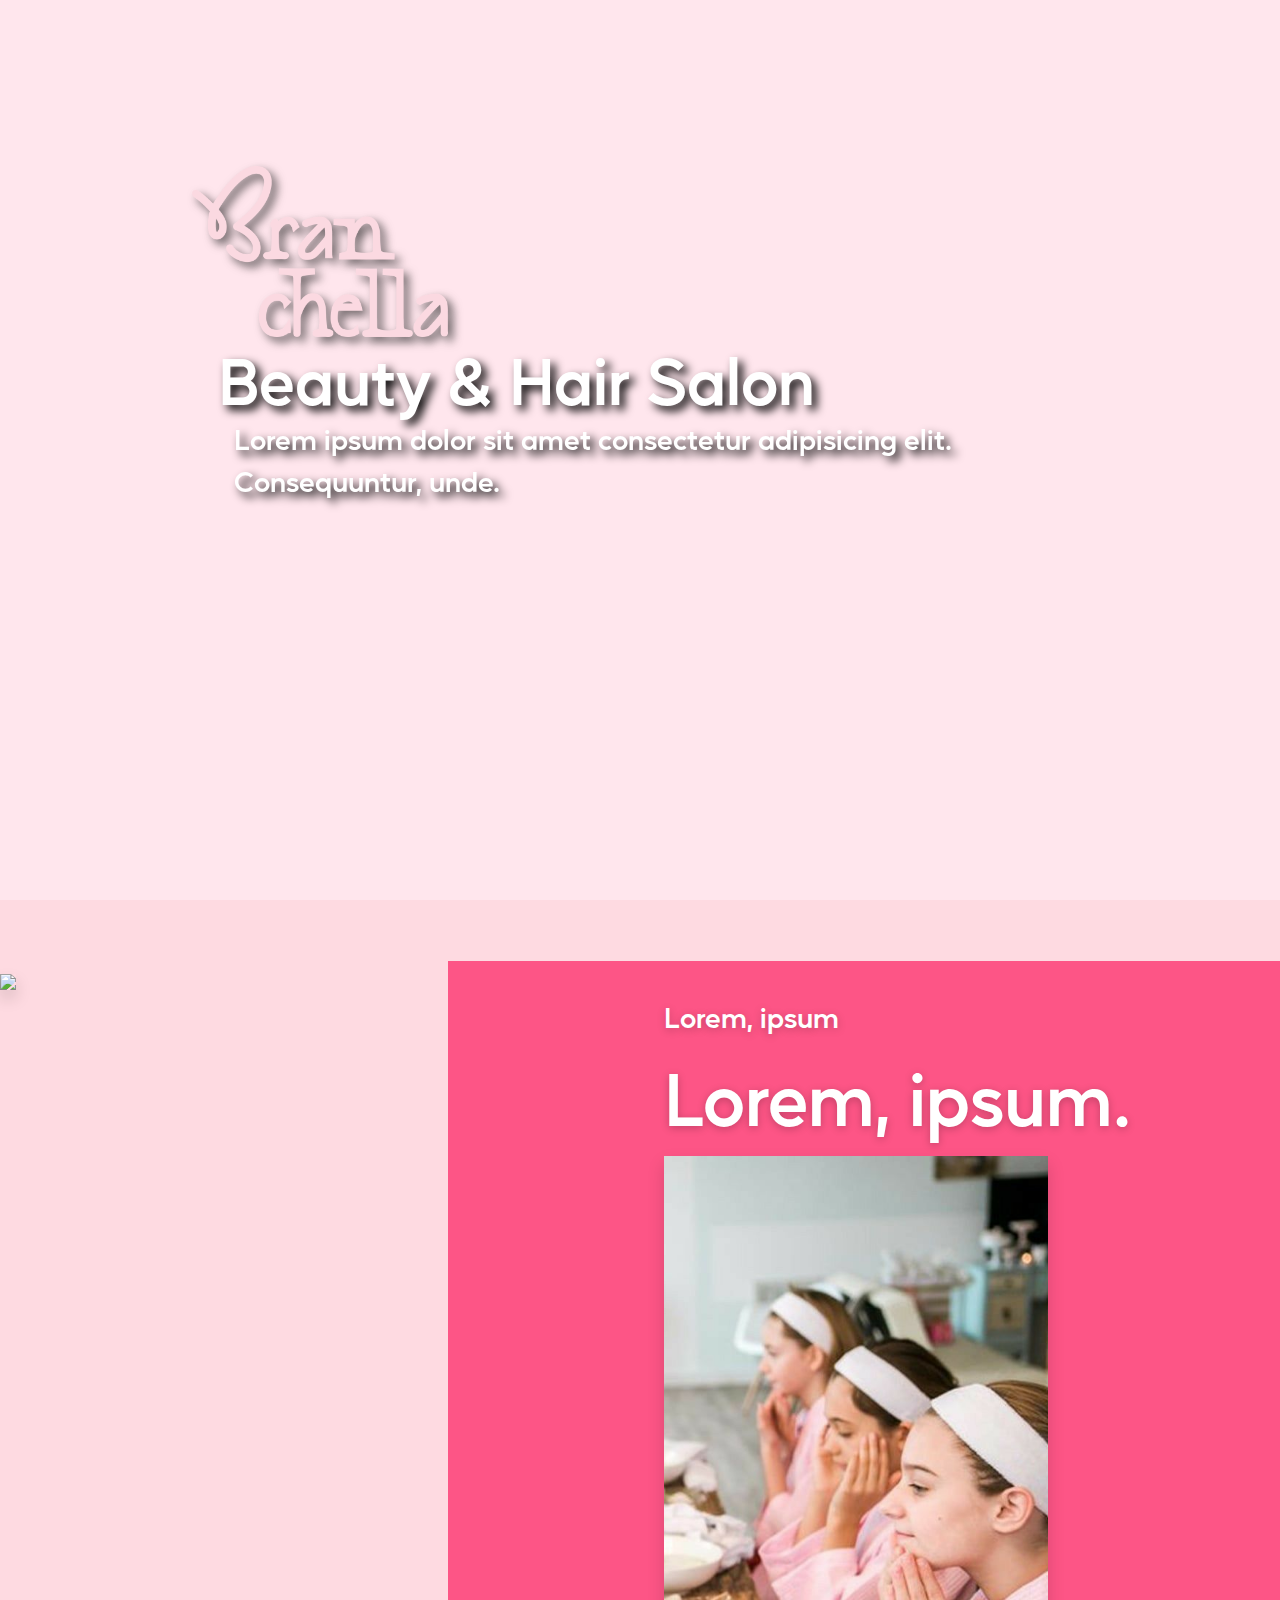
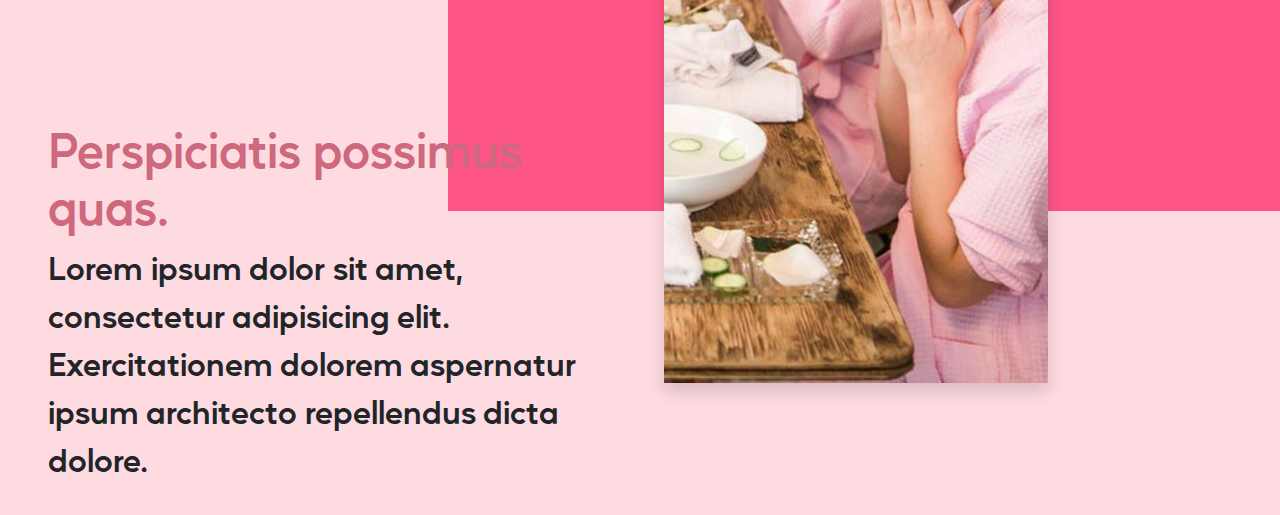
==== index.html @ 5f5e83ac "Section-1" ====
<!DOCTYPE html>
<html lang="mx">
<head>
    <meta charset="UTF-8">
    <meta http-equiv="X-UA-Compatible" content="IE=edge">
    <meta name="viewport" content="width=device-width, initial-scale=1.0">
    <link rel="stylesheet" href="CSS/estilos.css">
    <link rel="stylesheet" href="CSS/bootstrap.min.css">
    <title>Inicio</title>
</head>
<body style="font-family: 'Mustica Pro';">
    <!-- HEADER -->
    <header class="header">
        <div class="capa"></div>
        <div class="row">
            <div class="col">
                <img class="img-fluid" src="media/Logo Rosa.png" lazy="loading">
            </div>
        </div>
        <div class="row padding pt-1">
            <div class="col text-white">
                <span class="display-3 ">Beauty & Hair Salon</span>
                <p class="fs-3 ps-3">Lorem ipsum dolor sit amet consectetur adipisicing elit. Consequuntur, unde.</p>
            </div>
        </div>
    </header>

    <!-- SECTION-1 -->
    <section class="section-1">
        <div class="cuadro-section-1"></div>
        <div class="row text-white text-shadow">
            <div class="col">
                <img class=" img-letrero shadow" src="media/Letrero.png"  >
            </div>
            <div class="col pt-5 ps-5 ">
                <p class="fs-3 pt-5">Lorem, ipsum</p>
                <p class="display-2">Lorem, ipsum.</p>
                <img class=" img-section-1 shadow" src="media/Section-1.jpeg">
            </div>
        </div>
        <div class="row">
            <div class="col-6 lh-base position-absolute bottom-0 px-5 py-3">
                <h1 class="display-5" style="color: #ce687c;">Perspiciatis possimus quas.</h1>
                <p class="fs-2">Lorem ipsum dolor sit amet, consectetur adipisicing elit. Exercitationem dolorem aspernatur ipsum architecto repellendus dicta dolore.</p>
            </div>
        </div>
    </section>

    <!-- SECTION-2 -->
    <section>
        
    </section>

</body>
</html>
---- CSS/estilos.css ----
@font-face {
    font-family: "Mustica Pro";
    src: url("../media/MusticaproSemibold-2OG5o.otf");
}
body{
    font-family: "Mustica Pro";
}

.text-shadow{
    text-shadow: 0px 2px 8px rgb(0 0 0 / 23%);
}


/* HEADER */
.header{
    position: relative;
    background-image: url(../media/Header.jpeg);
    background-size: cover;
    background-position-y: 50% ;
    height: 100vh;
}
.header img{
    width: 20%;
    margin: 13% 0 0 15%;
    filter: drop-shadow(5px 5px 5px rgba(34, 34, 34, 0.672));
}
.capa{
    position: absolute;
    width: 100%;
    height: 100%;
    top: 0;
    left: 0;
    background-color: #fd5586;
    opacity: .15;
}
.padding{
    padding: 0 17%;
    filter: drop-shadow(5px 5px 5px rgb(0, 0, 0));
}

/* SECTION-1 */
.section-1{
    position: relative;
    height: 135vh;
    background-color: #fedae1;
    z-index: 1;
}
.cuadro-section-1{
    position: absolute;
    width: 65%;
    height: 70%;
    top: 5%;
    right: 0%;
    background-color: #fd5586;
    z-index: -1;
}
.img-letrero{
    width: 95%;
    /* height: 65%; */
    margin-top: 12%;
    object-fit: cover;
}
.img-section-1{
    position: absolute;
    width: 30%;
    height: 68%;
    object-fit: cover;
}
/* SECTION-2 */
.section-2{
    height: 100vh;
}
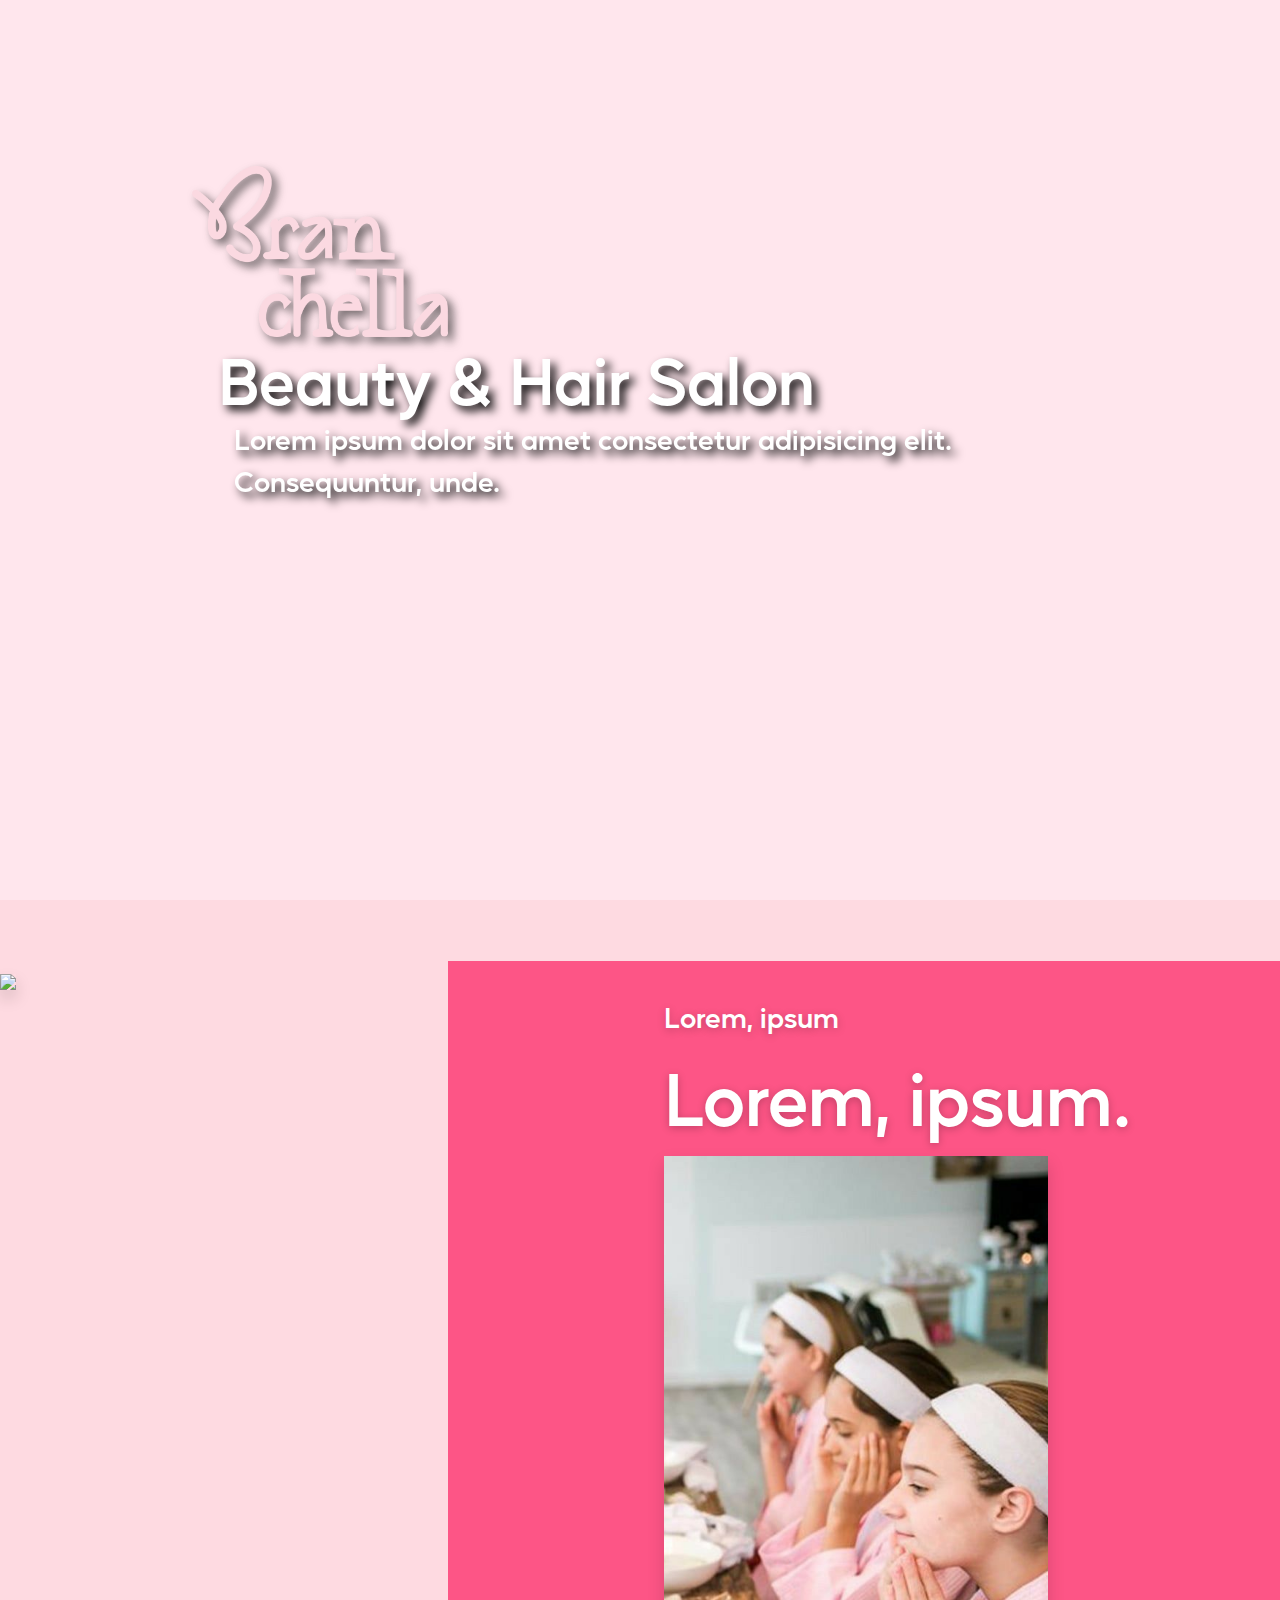
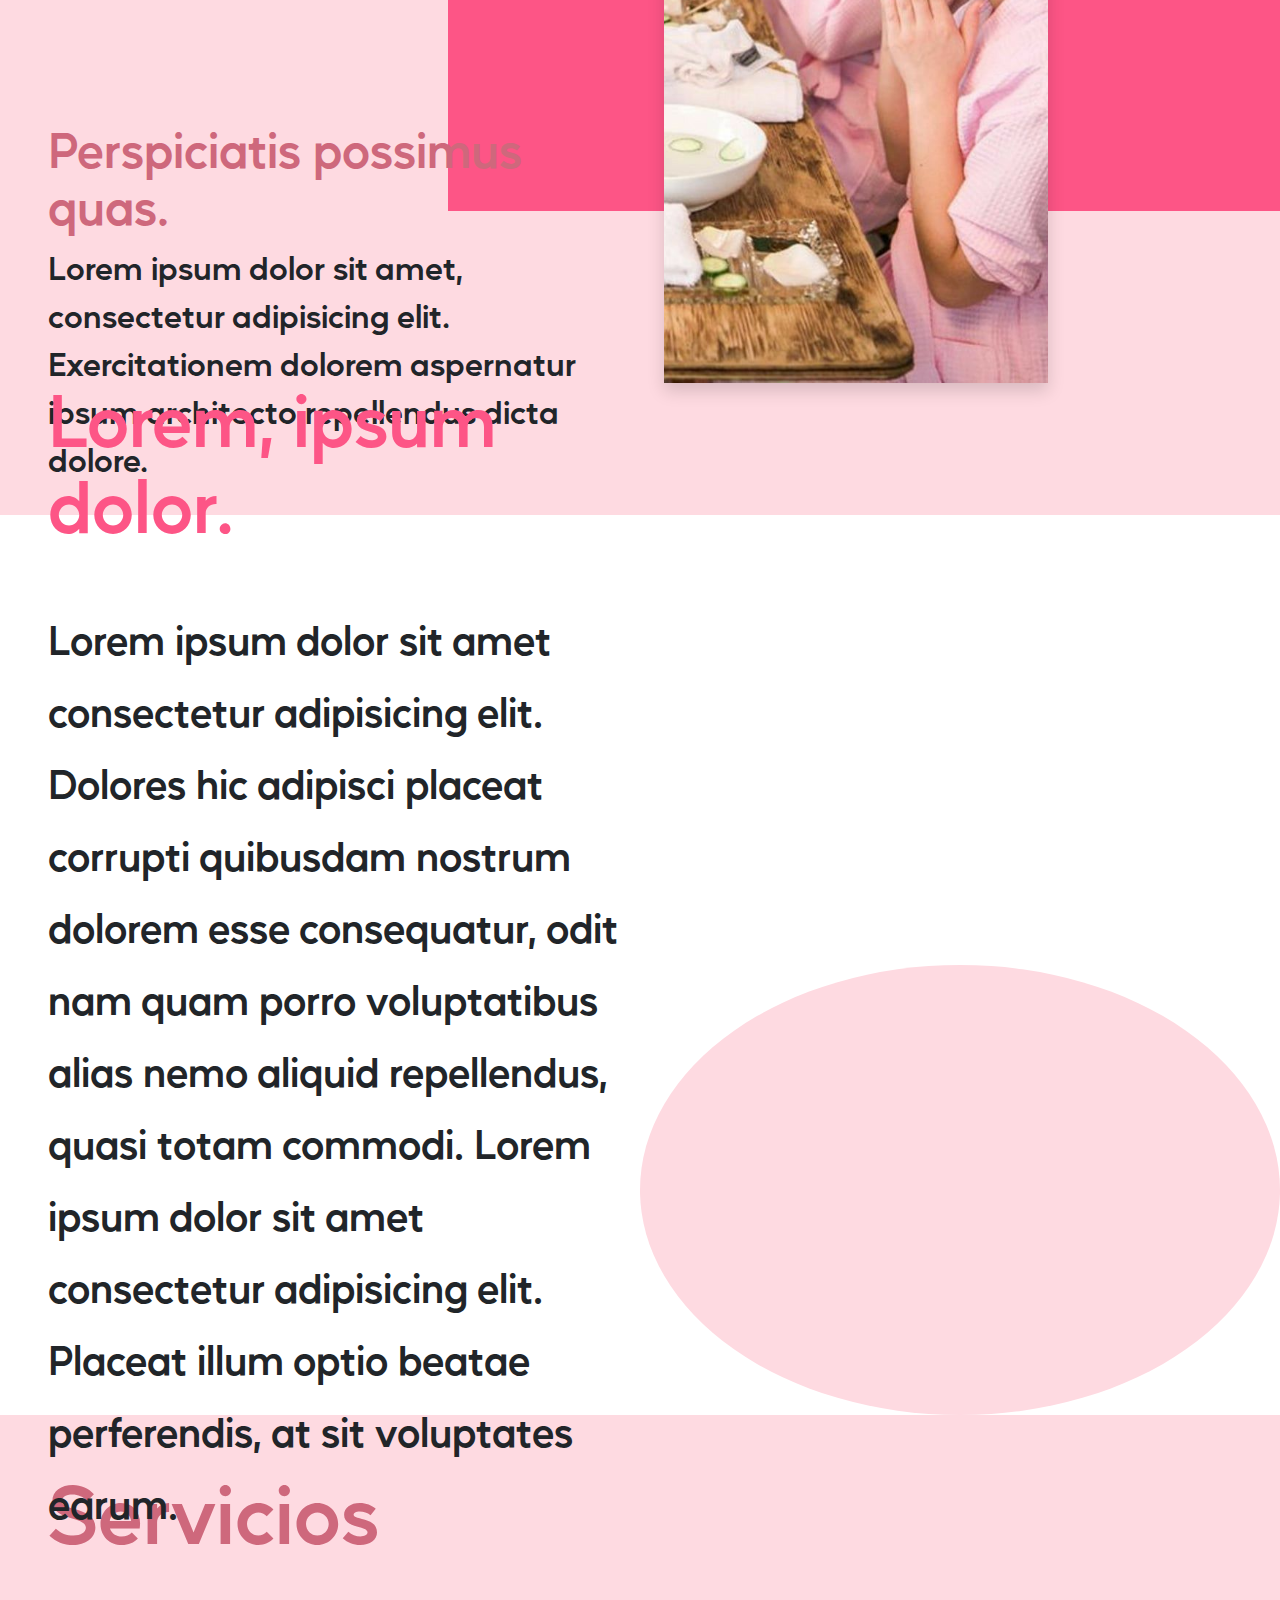
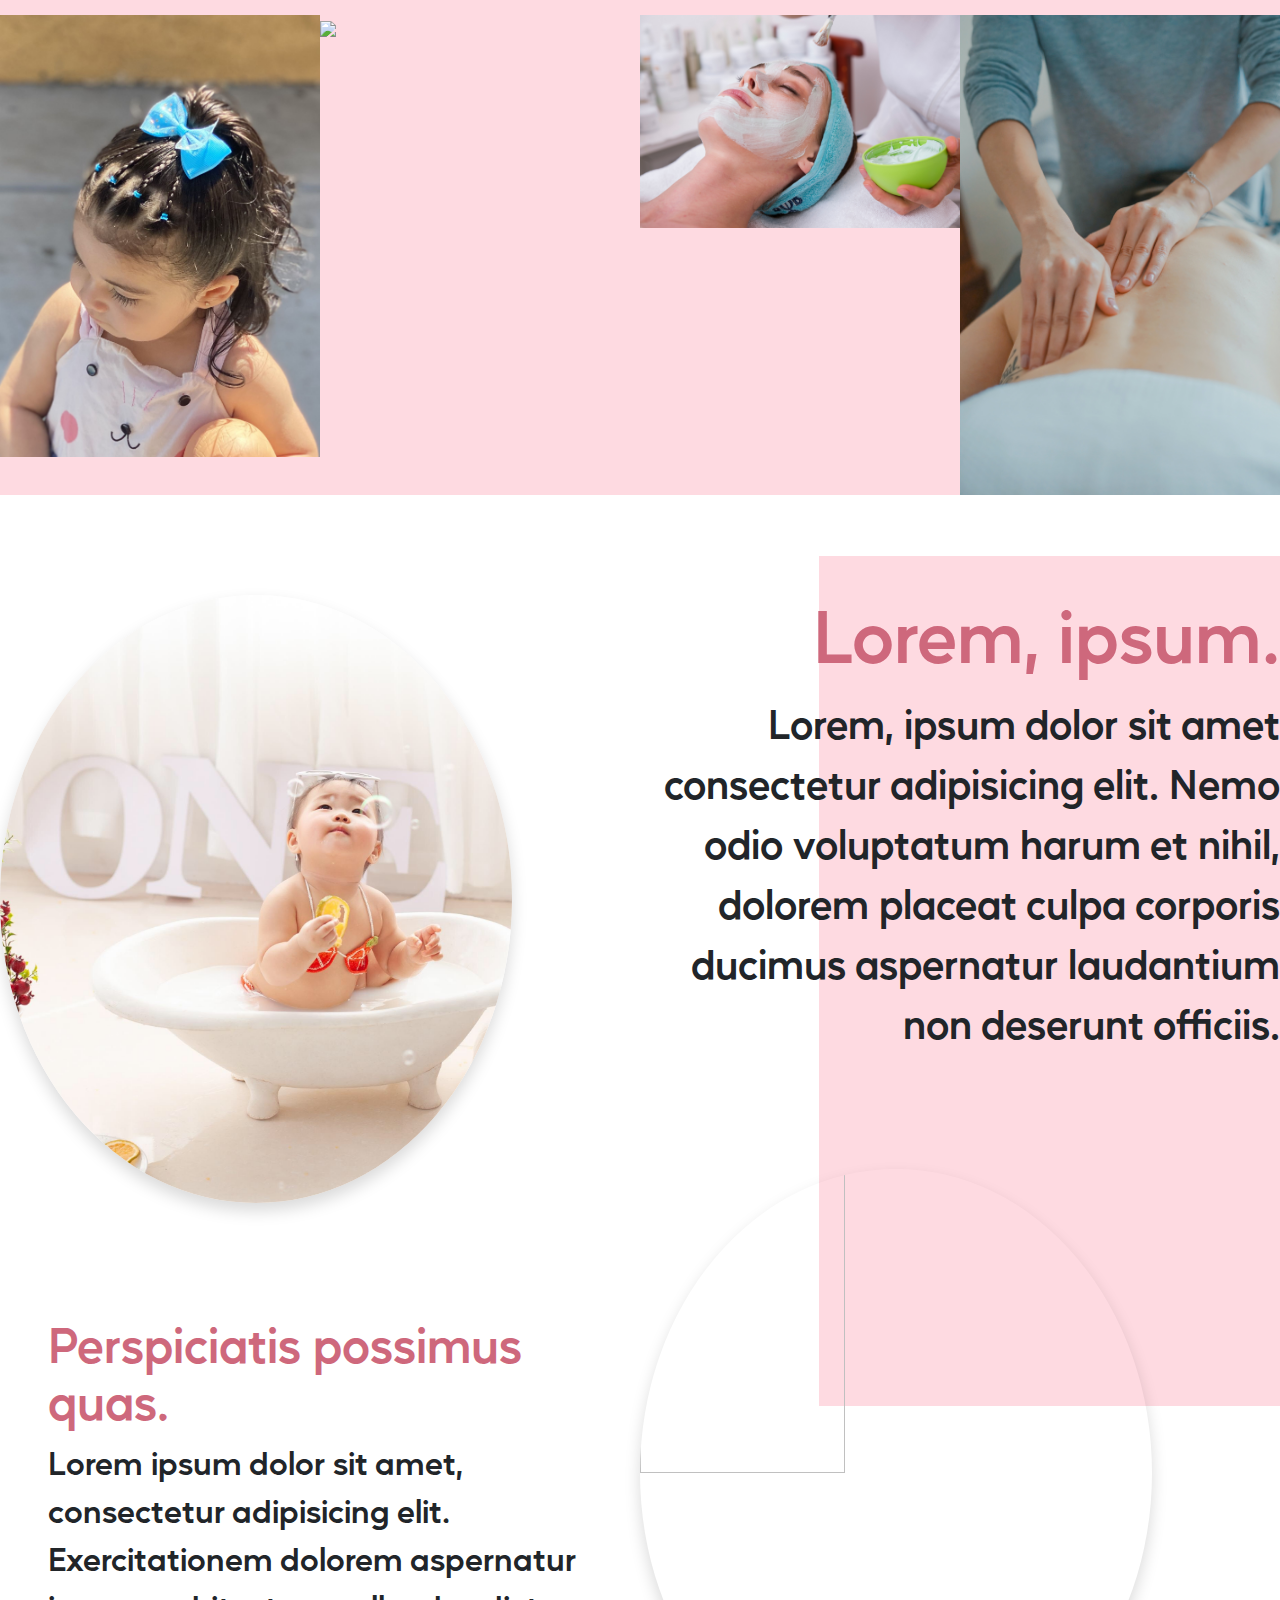
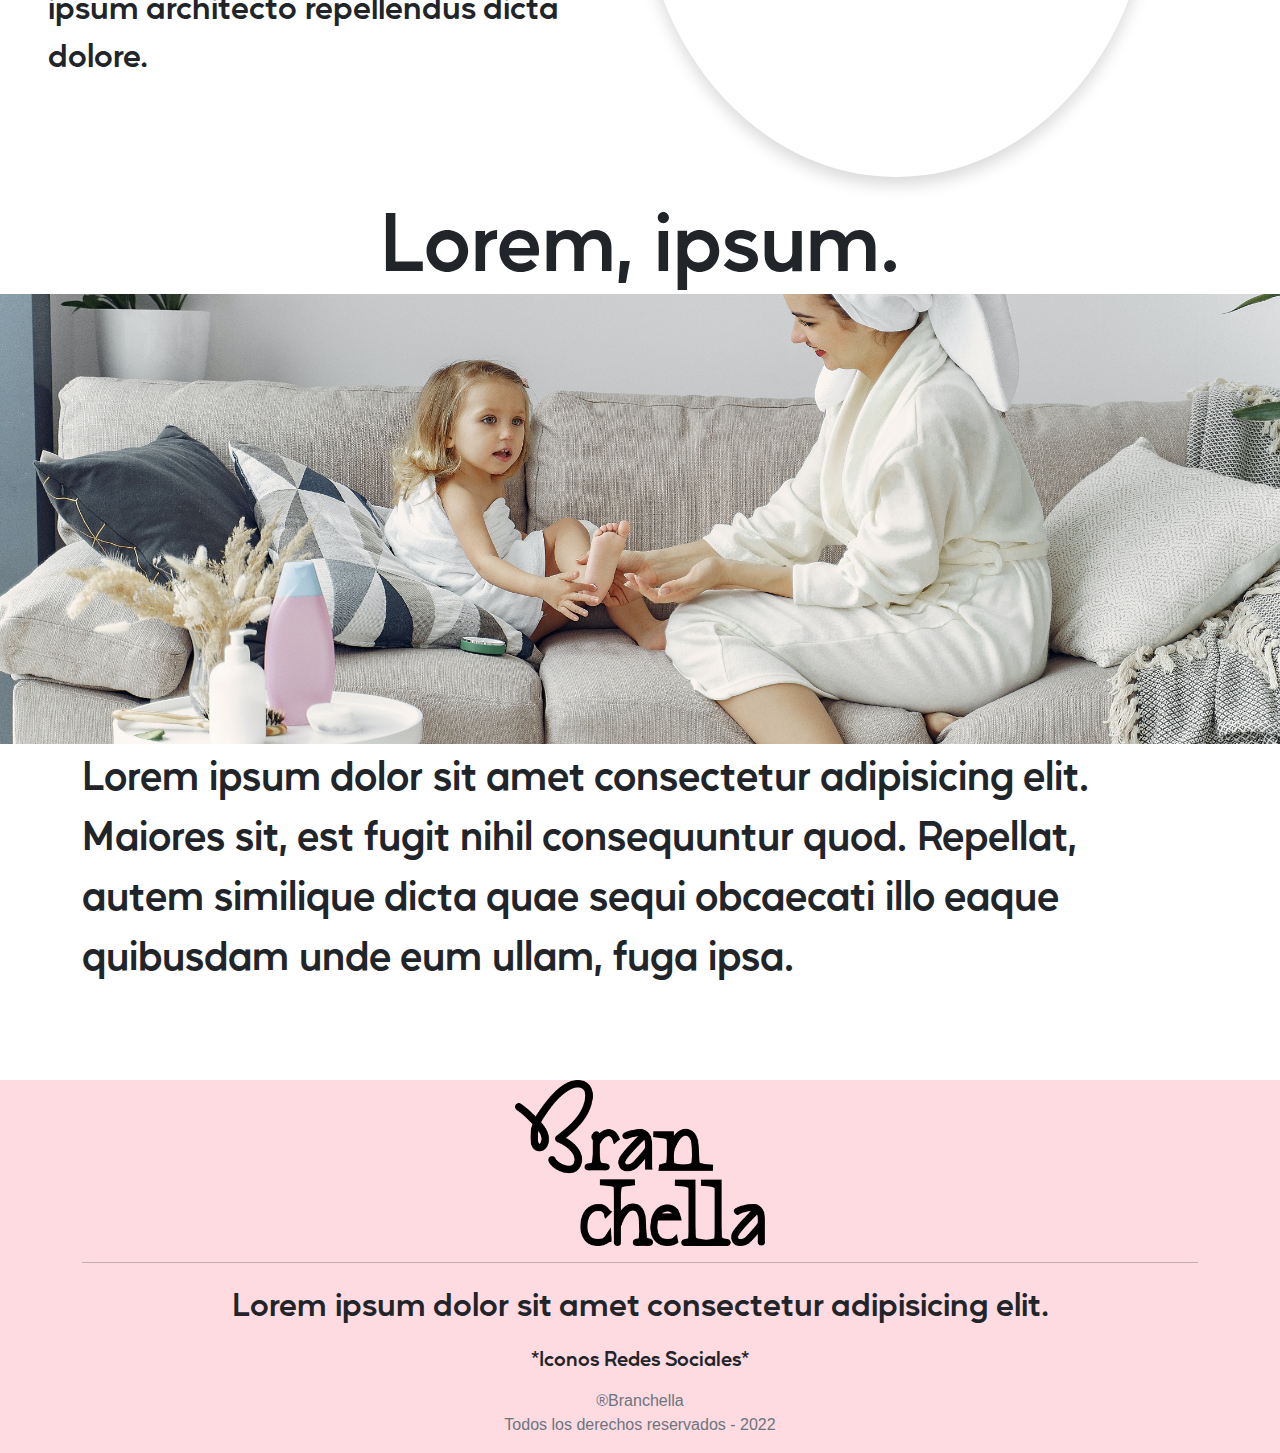
==== commit 321013f5: "section-2 hasta footer" ====
--- a/index.html
+++ b/index.html
@@ -39,7 +39,7 @@
             </div>
         </div>
         <div class="row">
-            <div class="col-6 lh-base position-absolute bottom-0 px-5 py-3">
+            <div class="col-6 lh-base position-absolute bottom-0 px-5 py-3 ">
                 <h1 class="display-5" style="color: #ce687c;">Perspiciatis possimus quas.</h1>
                 <p class="fs-2">Lorem ipsum dolor sit amet, consectetur adipisicing elit. Exercitationem dolorem aspernatur ipsum architecto repellendus dicta dolore.</p>
             </div>
@@ -47,9 +47,85 @@
     </section>
 
     <!-- SECTION-2 -->
-    <section>
-        
+    <section class="section-2">
+        <div class="row">
+            <div class="col-6 ps-5" style="">
+                <h1 class="display-2 pb-5" style="color:#fd5586">Lorem, ipsum dolor.</h1>
+                <p class="fs-1" style="line-height: 4.5rem;">
+                    Lorem ipsum dolor sit amet consectetur adipisicing elit. Dolores hic adipisci placeat corrupti quibusdam nostrum dolorem esse consequatur, odit nam quam porro voluptatibus alias nemo aliquid repellendus, quasi totam commodi. Lorem ipsum dolor sit amet consectetur adipisicing elit. Placeat illum optio beatae perferendis, at sit voluptates earum.
+                </p>
+            </div>
+            <div class="col-6">
+                <div class="circulo-section-2"></div>
+            </div>
+        </div>
     </section>
+
+    <!-- SECTION-3 -->
+    <section class="section-3">
+        <div class="row">
+            <h1 class="display-1 p-5" style="color: #ce687c;">Servicios</h1>
+        </div>
+        <div class="row">
+            <div class="col-3"><img class="img-fluid" src="media/peinados.jpeg" width="100%"></div>
+            <div class="col-3"><img class="img-fluid" src="media/uñas.jpg" width="100%"></div>
+            <div class="col-3"><img class="img-fluid" src="media/skin care.jpg" width="100%"></div>
+            <div class="col-3"><img class="img-fluid" src="media/spa.jpg" width="100%"></div>
+        </div>
+    </section>
+    <!-- SECTION-4 -->
+    <section class="section-4">
+        <div class="cuadro-section-4"></div>
+        <div class="row ">
+            <div class="col">
+                <img class=" img-section-4 shadow" src="media/section-4.jpg"  >
+            </div>
+            <div class="col pt-5 mt-5  ">
+                <p class="display-2 text-end"style="color: #ce687c;">Lorem, ipsum.</p>
+                <p class="fs-1 text-end">Lorem, ipsum dolor sit amet consectetur adipisicing elit. Nemo odio voluptatum harum et nihil, dolorem placeat culpa corporis ducimus aspernatur laudantium non deserunt officiis.</p>
+                <img class=" img-packaging shadow" src="media/Packaging.png" width="">
+            </div>
+        </div>
+        <div class="row">
+            <div class="col-6 lh-base position-absolute bottom-0 px-5 py-3 ">
+                <h1 class="display-5" style="color: #ce687c;">Perspiciatis possimus quas.</h1>
+                <p class="fs-2">Lorem ipsum dolor sit amet, consectetur adipisicing elit. Exercitationem dolorem aspernatur ipsum architecto repellendus dicta dolore.</p>
+            </div>
+        </div>
+    </section>
+    <!-- SECTION-5 -->
+    <section class="section-5 ">
+        <div class="row">
+            <div class="col">
+                <h1 class="display-1 text-center">Lorem, ipsum.</h1>
+            </div>
+        </div>
+        <div class="row">
+            <img class="" src="media/section-5.jpg" style="height: 50vh;object-fit: cover;">
+        </div>
+        <div class="container">
+            <div class="row">
+                <p class="fs-1">
+                    Lorem ipsum dolor sit amet consectetur adipisicing elit. Maiores sit, est fugit nihil consequuntur quod. Repellat, autem similique dicta quae sequi obcaecati illo eaque quibusdam unde eum ullam, fuga ipsa.
+                </p>
+            </div>
+        </div>
+    </section>
+
+    <!-- FOOTER -->
+    <footer class="footer">
+        <div class="container text-center">
+            <div class="row">
+                <div class="col ">
+                    <img class="img-fluid" src="media/Logo.png" width="250px">
+                    <hr>
+                    <p class="fs-2">Lorem ipsum dolor sit amet consectetur adipisicing elit.</p>
+                    <p class="fs-5">*Iconos Redes Sociales*</p>
+                    <p class="text-secondary" style="font-family: 'helvetica';">®Branchella <br>Todos los derechos reservados - 2022</p>
+                </div>
+            </div>
+        </div>
+    </footer>
 
 </body>
 </html>--- a/CSS/estilos.css
+++ b/CSS/estilos.css
@@ -68,5 +68,64 @@
 }
 /* SECTION-2 */
 .section-2{
+    position: relative;
+    background-color: #fff;
     height: 100vh;
-}+    display: flex;
+    align-items: center;
+    z-index: 1;
+}
+.circulo-section-2{
+    position: absolute;
+    width: 50%;
+    height: 50%;
+    bottom: 0;
+    background-color: #fedae1;
+    border-radius: 100%;
+    z-index: -1;
+}
+
+/* SECTION-3 */
+.section-3{
+    background-color: #fedae1;
+}
+/* SECTION-3 */
+.section-4{
+    position: relative;
+    height: 135vh;
+    z-index: 1;
+}
+.cuadro-section-4{
+    position: absolute;
+    width: 36%;
+    height: 70%;
+    top: 5%;
+    right: 0%;
+    background-color: #fedae1;
+    z-index: -1;
+}
+.img-section-4{
+    position: absolute;
+    width: 40%;
+    height: 50%;
+    margin-top: 100px;
+    border-radius: 100%;
+    object-fit: cover;
+}
+.img-packaging{
+    position: absolute;
+    width: 40%;
+    height: 50%;
+    margin-top: 100px;
+    border-radius: 100%;
+    object-fit: cover;
+}
+/* SECTION-5 */
+.section-5{
+    /* height: 100vh; */
+    margin: 5rem 0;
+}
+/* FOOTER */
+.footer{
+    background-color: #fedae1;
+}
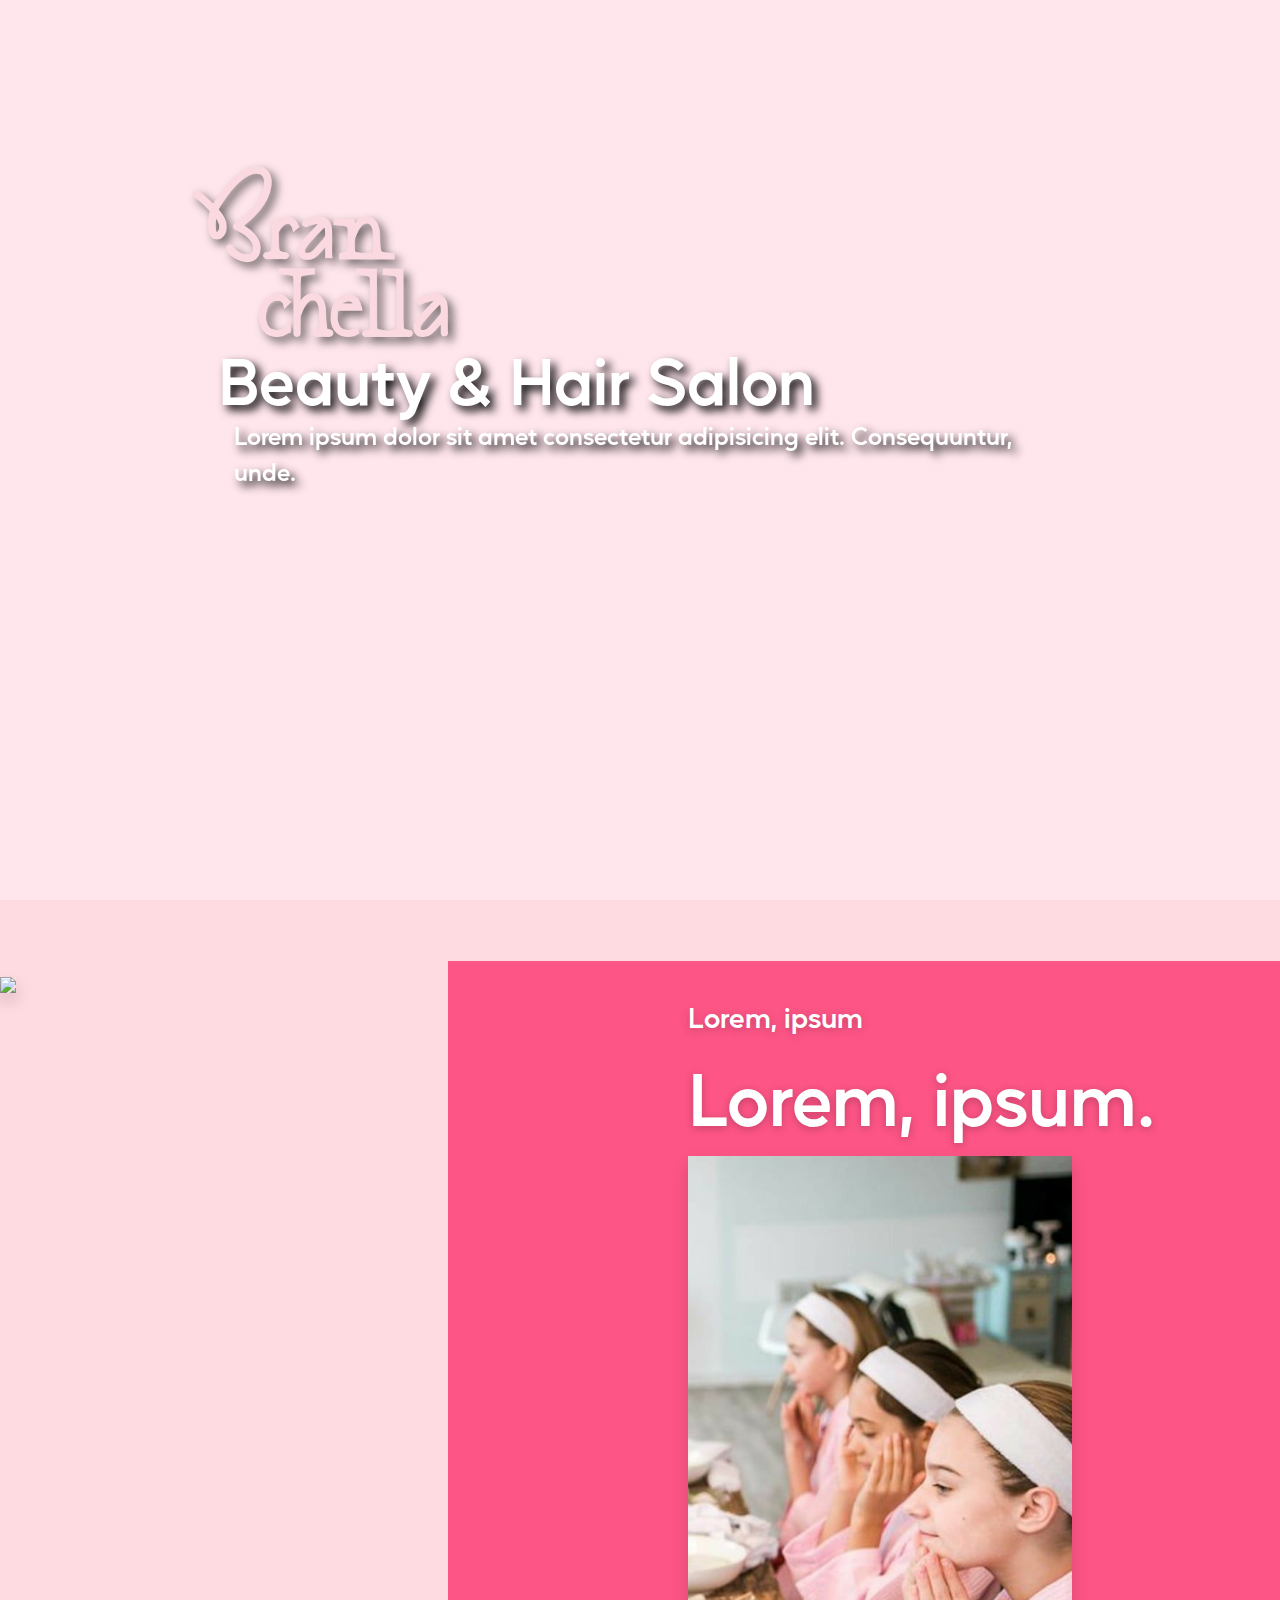
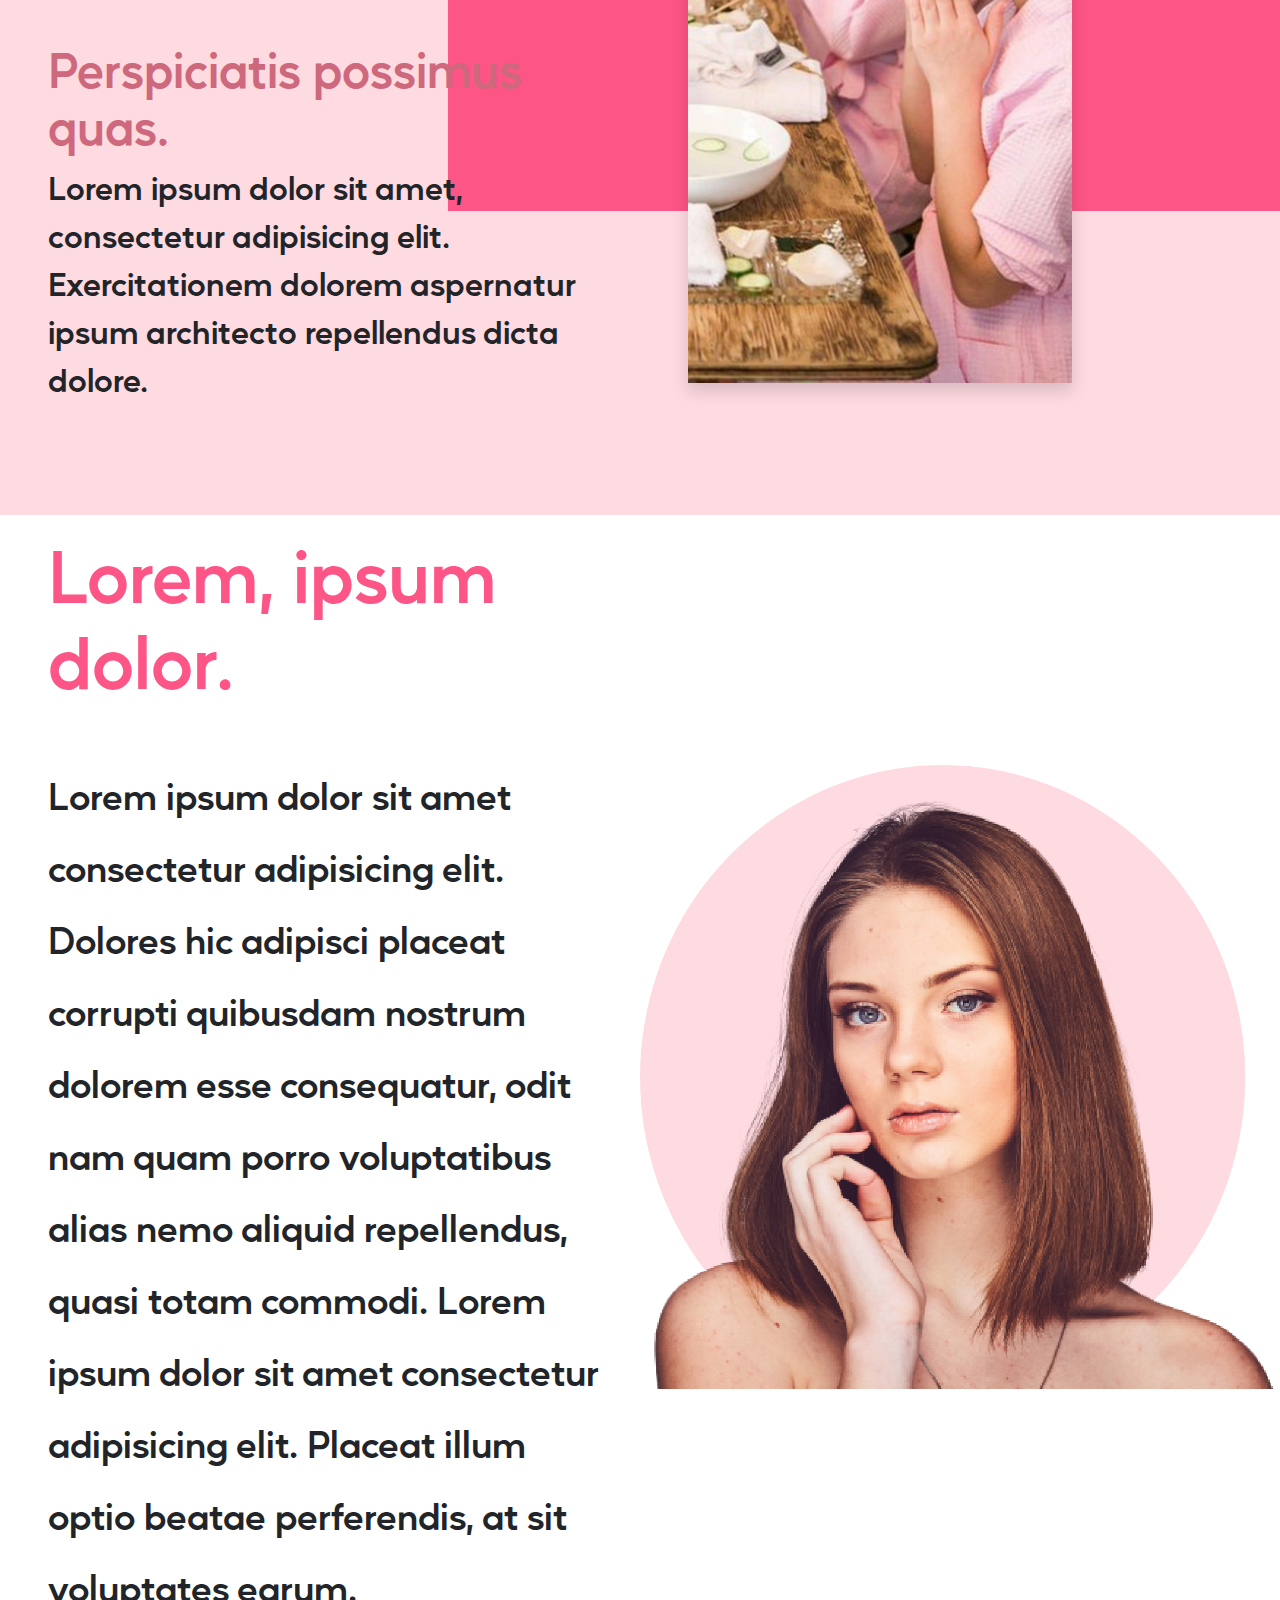
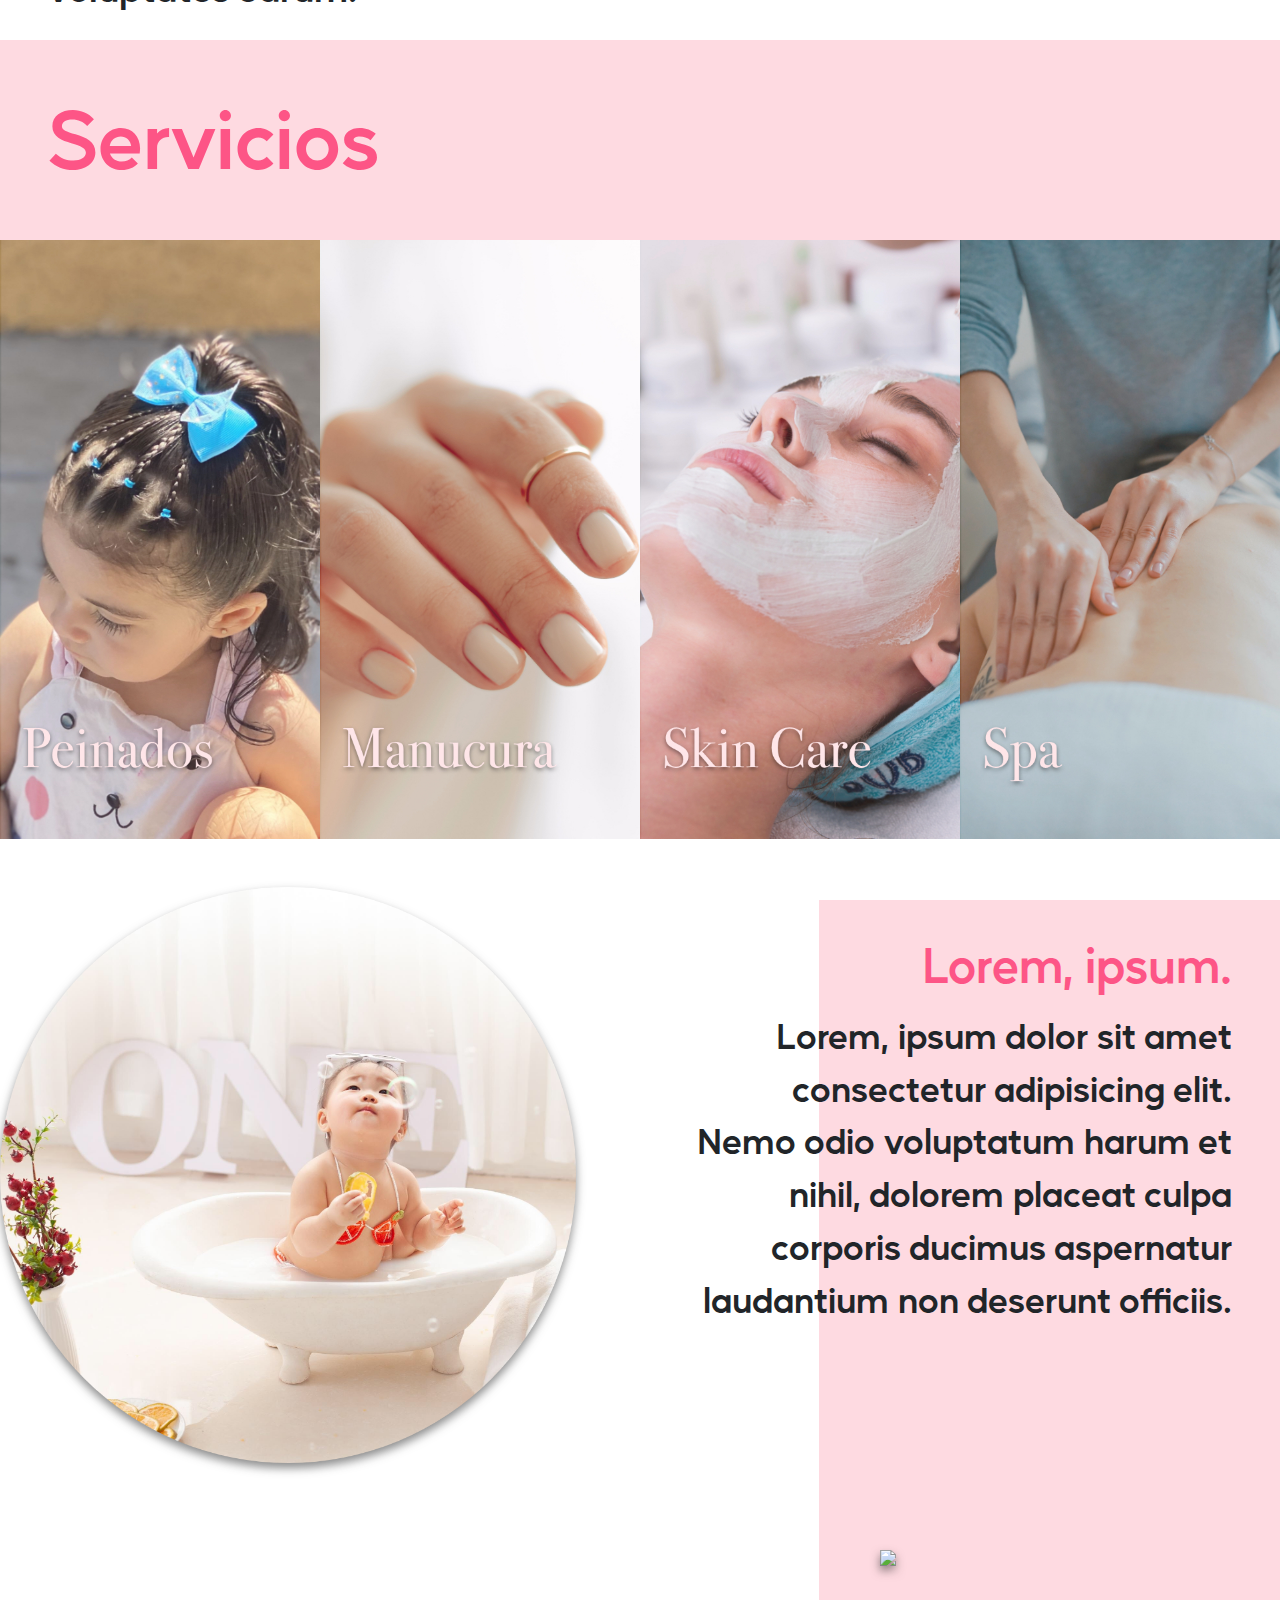
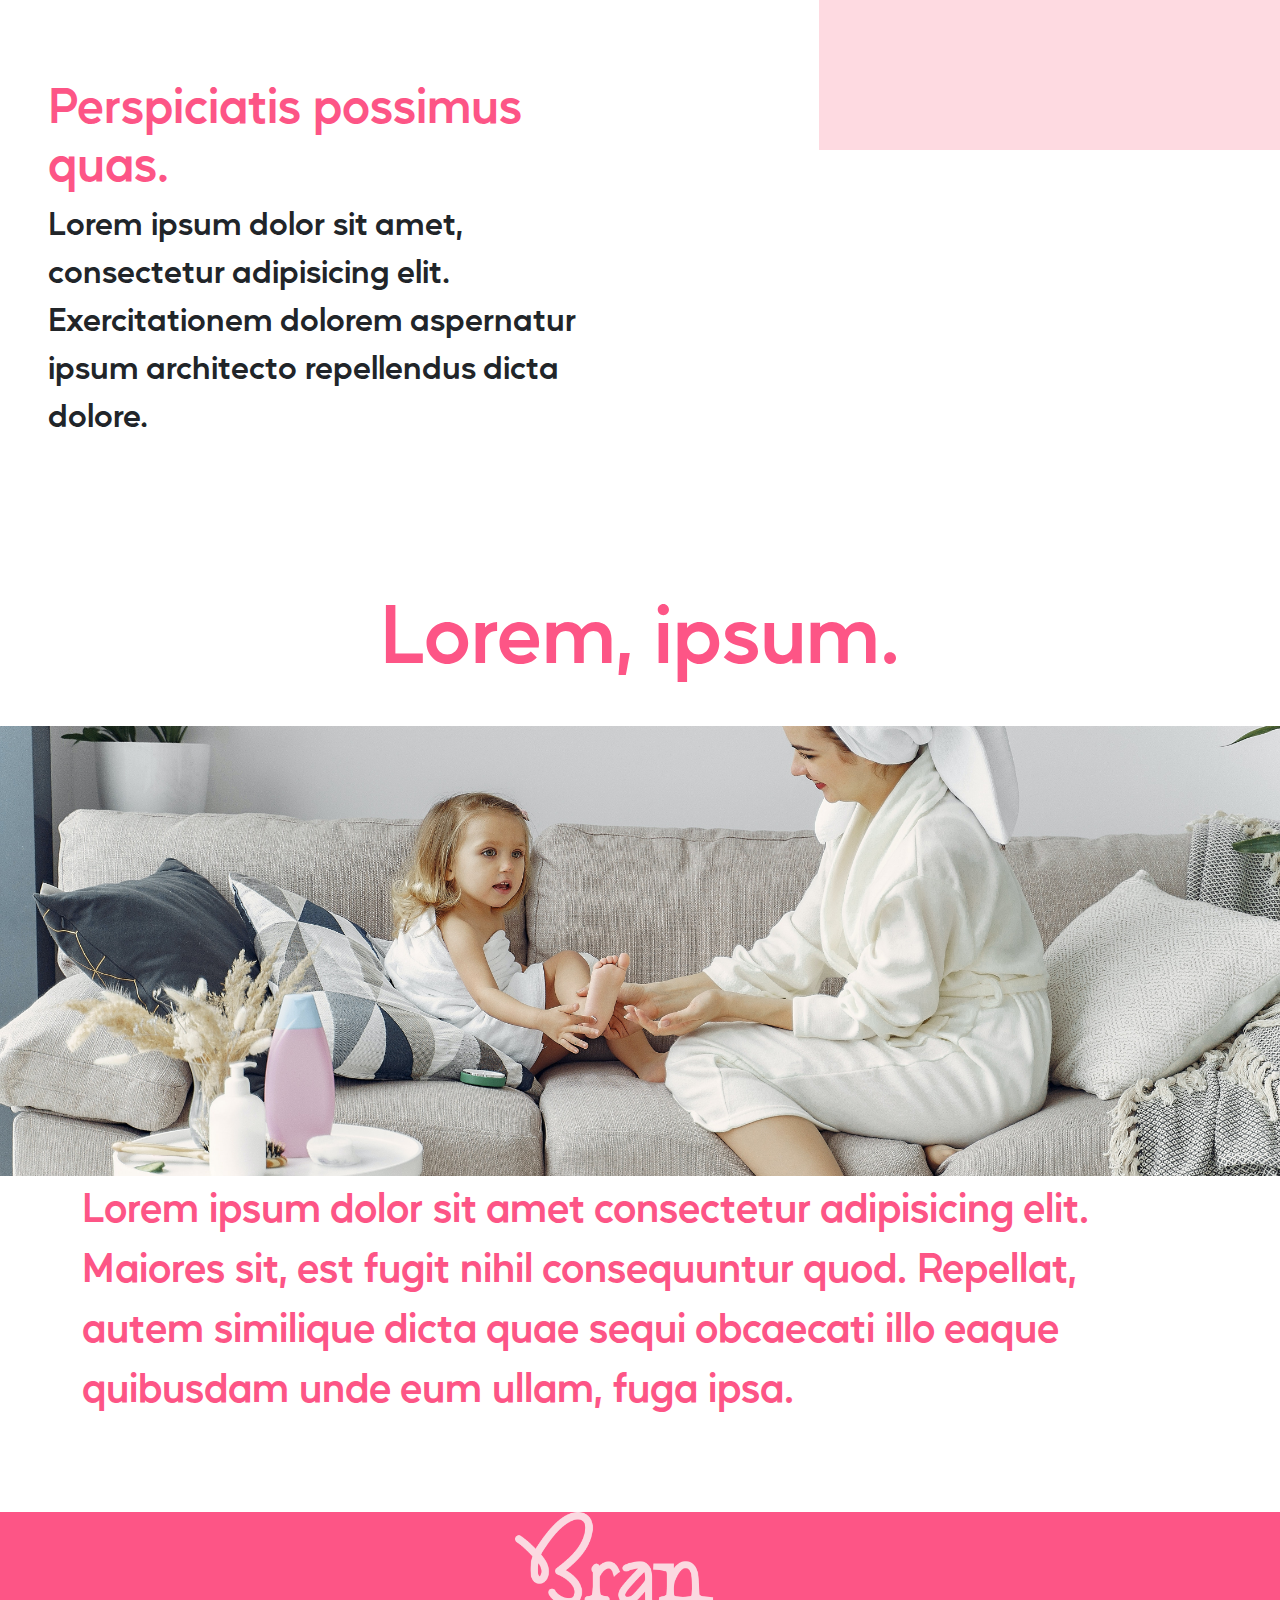
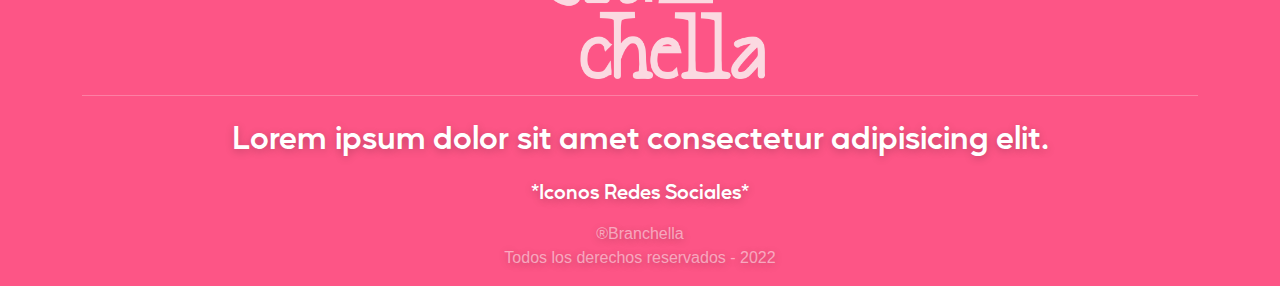
==== commit fa39c82a: "responsive" ====
--- a/index.html
+++ b/index.html
@@ -17,29 +17,36 @@
                 <img class="img-fluid" src="media/Logo Rosa.png" lazy="loading">
             </div>
         </div>
-        <div class="row padding pt-1">
+        <div class="row padding pt-lg-1">
             <div class="col text-white">
                 <span class="display-3 ">Beauty & Hair Salon</span>
-                <p class="fs-3 ps-3">Lorem ipsum dolor sit amet consectetur adipisicing elit. Consequuntur, unde.</p>
+                <p class=" ps-lg-3">Lorem ipsum dolor sit amet consectetur adipisicing elit. Consequuntur, unde.</p>
             </div>
         </div>
     </header>
 
     <!-- SECTION-1 -->
     <section class="section-1">
-        <div class="cuadro-section-1"></div>
+       
         <div class="row text-white text-shadow">
-            <div class="col">
+            <div class="col-12 col-lg-6 text-center text-lg-start">
                 <img class=" img-letrero shadow" src="media/Letrero.png"  >
             </div>
-            <div class="col pt-5 ps-5 ">
-                <p class="fs-3 pt-5">Lorem, ipsum</p>
-                <p class="display-2">Lorem, ipsum.</p>
+            <div class="col-12 col-lg-6 pt-lg-5 ps-lg-5 d-none d-lg-block" >
+                <div class="cuadro-section-1"></div>
+                <p class="fs-3 text-center text-lg-start pt-lg-5">Lorem, ipsum</p>
+                <p class="display-2 text-center text-lg-start">Lorem, ipsum.</p>
+                <img class=" img-section-1 shadow" src="media/Section-1.jpeg">
+            </div>
+            <div class="col-12 col-lg-6 pt-lg-5 ps-lg-5 d-block d-lg-none " style="margin-top: 400px;" >
+                <div class="cuadro-section-1"></div>
+                <p class="fs-3 text-center text-lg-start pt-lg-5">Lorem, ipsum</p>
+                <p class="display-2 text-center text-lg-start">Lorem, ipsum.</p>
                 <img class=" img-section-1 shadow" src="media/Section-1.jpeg">
             </div>
         </div>
         <div class="row">
-            <div class="col-6 lh-base position-absolute bottom-0 px-5 py-3 ">
+            <div class="col-12 col-lg-6 lh-base  px-4 mt-5 p-lg-5 my-lg-5 alineacion">
                 <h1 class="display-5" style="color: #ce687c;">Perspiciatis possimus quas.</h1>
                 <p class="fs-2">Lorem ipsum dolor sit amet, consectetur adipisicing elit. Exercitationem dolorem aspernatur ipsum architecto repellendus dicta dolore.</p>
             </div>
@@ -48,15 +55,15 @@
 
     <!-- SECTION-2 -->
     <section class="section-2">
-        <div class="row">
-            <div class="col-6 ps-5" style="">
-                <h1 class="display-2 pb-5" style="color:#fd5586">Lorem, ipsum dolor.</h1>
-                <p class="fs-1" style="line-height: 4.5rem;">
+        <div class="row align-items-center">
+            <div class="col-12 col-lg-6 px-4 ps-lg-5">
+                <h1 class="display-2 py-3 pb-lg-5 text-center text-lg-start" style="color:#fd5586">Lorem, ipsum dolor.</h1>
+                <p class=" ">
                     Lorem ipsum dolor sit amet consectetur adipisicing elit. Dolores hic adipisci placeat corrupti quibusdam nostrum dolorem esse consequatur, odit nam quam porro voluptatibus alias nemo aliquid repellendus, quasi totam commodi. Lorem ipsum dolor sit amet consectetur adipisicing elit. Placeat illum optio beatae perferendis, at sit voluptates earum.
                 </p>
             </div>
-            <div class="col-6">
-                <div class="circulo-section-2"></div>
+            <div class="col-12 col-lg-6">
+                <img class="img-fluid" src="media/Aside-section-2.png">
             </div>
         </div>
     </section>
@@ -64,31 +71,33 @@
     <!-- SECTION-3 -->
     <section class="section-3">
         <div class="row">
-            <h1 class="display-1 p-5" style="color: #ce687c;">Servicios</h1>
+            <h1 class="display-1 p-5" style="color:#fd5586">Servicios</h1>
         </div>
         <div class="row">
-            <div class="col-3"><img class="img-fluid" src="media/peinados.jpeg" width="100%"></div>
-            <div class="col-3"><img class="img-fluid" src="media/uñas.jpg" width="100%"></div>
-            <div class="col-3"><img class="img-fluid" src="media/skin care.jpg" width="100%"></div>
-            <div class="col-3"><img class="img-fluid" src="media/spa.jpg" width="100%"></div>
+            <div class="col-12 col-lg-3"><img class="img-fluid" src="media/Peinados.jpg" width="100%"></div>
+            <div class="col-12 col-lg-3"><img class="img-fluid" src="media/Manicura.jpg" width="100%"></div>
+            <div class="col-12 col-lg-3"><img class="img-fluid" src="media/skin care.jpg" width="100%"></div>
+            <div class="col-12 col-lg-3"><img class="img-fluid" src="media/spa.jpg" width="100%"></div>
         </div>
     </section>
     <!-- SECTION-4 -->
-    <section class="section-4">
+    <section class="section-4 ">
         <div class="cuadro-section-4"></div>
         <div class="row ">
-            <div class="col">
-                <img class=" img-section-4 shadow" src="media/section-4.jpg"  >
+            <div class="col-12 col-lg-6 text-center text-lg-start">
+                <img class=" img-fluid filter-shadow mt-5" src="media/Section-4.png" width="90%" >
             </div>
-            <div class="col pt-5 mt-5  ">
-                <p class="display-2 text-end"style="color: #ce687c;">Lorem, ipsum.</p>
-                <p class="fs-1 text-end">Lorem, ipsum dolor sit amet consectetur adipisicing elit. Nemo odio voluptatum harum et nihil, dolorem placeat culpa corporis ducimus aspernatur laudantium non deserunt officiis.</p>
-                <img class=" img-packaging shadow" src="media/Packaging.png" width="">
+            <div class="col-12 col-lg-6 pt-5 px-3 mt-lg-5 px-lg-5 ">
+                <p class="display-5 text-lg-end"style="color:#fd5586">Lorem, ipsum.</p>
+                <p class="fs-section-4 text-lg-end ">Lorem, ipsum dolor sit amet consectetur adipisicing elit. Nemo odio voluptatum harum et nihil, dolorem placeat culpa corporis ducimus aspernatur laudantium non deserunt officiis.</p>
+                <div class="text-center">
+                    <img class=" img-fluid filter-shadow margen-section-4" src="media/Packaging.png" >
+                </div>
             </div>
         </div>
         <div class="row">
-            <div class="col-6 lh-base position-absolute bottom-0 px-5 py-3 ">
-                <h1 class="display-5" style="color: #ce687c;">Perspiciatis possimus quas.</h1>
+            <div class="col-12 col-lg-6 lh-base px-3 px-lg-5 py- alineacion-section-4">
+                <h1 class="display-5" style="color:#fd5586">Perspiciatis possimus quas.</h1>
                 <p class="fs-2">Lorem ipsum dolor sit amet, consectetur adipisicing elit. Exercitationem dolorem aspernatur ipsum architecto repellendus dicta dolore.</p>
             </div>
         </div>
@@ -97,15 +106,15 @@
     <section class="section-5 ">
         <div class="row">
             <div class="col">
-                <h1 class="display-1 text-center">Lorem, ipsum.</h1>
+                <h1 class="display-1 text-center my-5" >Lorem, ipsum.</h1>
             </div>
         </div>
         <div class="row">
             <img class="" src="media/section-5.jpg" style="height: 50vh;object-fit: cover;">
         </div>
         <div class="container">
-            <div class="row">
-                <p class="fs-1">
+            <div class="row pt-5 pt-lg-0">
+                <p class="fs-1" >
                     Lorem ipsum dolor sit amet consectetur adipisicing elit. Maiores sit, est fugit nihil consequuntur quod. Repellat, autem similique dicta quae sequi obcaecati illo eaque quibusdam unde eum ullam, fuga ipsa.
                 </p>
             </div>
@@ -116,12 +125,12 @@
     <footer class="footer">
         <div class="container text-center">
             <div class="row">
-                <div class="col ">
-                    <img class="img-fluid" src="media/Logo.png" width="250px">
+                <div class="col text-white text-shadow">
+                    <img class="img-fluid" src="media/Logo Rosa.png" width="250px">
                     <hr>
                     <p class="fs-2">Lorem ipsum dolor sit amet consectetur adipisicing elit.</p>
                     <p class="fs-5">*Iconos Redes Sociales*</p>
-                    <p class="text-secondary" style="font-family: 'helvetica';">®Branchella <br>Todos los derechos reservados - 2022</p>
+                    <p class="text-white-50" style="font-family: 'helvetica';">®Branchella <br>Todos los derechos reservados - 2022</p>
                 </div>
             </div>
         </div>
--- a/CSS/estilos.css
+++ b/CSS/estilos.css
@@ -37,6 +37,9 @@
     padding: 0 17%;
     filter: drop-shadow(5px 5px 5px rgb(0, 0, 0));
 }
+.padding p{
+    font-size: x-large;
+}
 
 /* SECTION-1 */
 .section-1{
@@ -66,30 +69,27 @@
     height: 68%;
     object-fit: cover;
 }
+.alineacion{
+    position: absolute;
+    bottom: 0;
+}
+
 /* SECTION-2 */
 .section-2{
     position: relative;
     background-color: #fff;
-    height: 100vh;
-    display: flex;
-    align-items: center;
     z-index: 1;
 }
-.circulo-section-2{
-    position: absolute;
-    width: 50%;
-    height: 50%;
-    bottom: 0;
-    background-color: #fedae1;
-    border-radius: 100%;
-    z-index: -1;
+.section-2 p{
+    line-height: 4.5rem;
+    font-size: 2.3rem;
 }
 
 /* SECTION-3 */
 .section-3{
     background-color: #fedae1;
 }
-/* SECTION-3 */
+/* SECTION-4 */
 .section-4{
     position: relative;
     height: 135vh;
@@ -104,28 +104,121 @@
     background-color: #fedae1;
     z-index: -1;
 }
-.img-section-4{
-    position: absolute;
-    width: 40%;
-    height: 50%;
-    margin-top: 100px;
-    border-radius: 100%;
-    object-fit: cover;
-}
-.img-packaging{
-    position: absolute;
-    width: 40%;
-    height: 50%;
-    margin-top: 100px;
-    border-radius: 100%;
-    object-fit: cover;
+.filter-shadow{
+    filter: drop-shadow(0px 5px 5px rgba(34, 34, 34, 0.527));
+}
+.fs-section-4{
+    font-size: 2.2rem;
+}
+.margen-section-4{
+    margin: 13rem 9rem 0 0;
+    width: 70%;
+}
+.alineacion-section-4{
+    position: absolute;
+    bottom: 0;
 }
 /* SECTION-5 */
 .section-5{
-    /* height: 100vh; */
+    color:#fd5586;
     margin: 5rem 0;
 }
 /* FOOTER */
 .footer{
-    background-color: #fedae1;
-}
+    background-color: #fd5586;
+}
+@media (max-width:600px){
+    /* HEADER */
+    .header{
+        position: relative;
+        background-image: url(../media/Header.jpeg);
+        background-size: cover;
+        background-position: center center ;
+        height: 100vh;
+    }
+    .header img{
+        width: 60%;
+        margin: 74% 0 0 3%;
+        filter: drop-shadow(5px 5px 5px rgba(34, 34, 34, 0.672));
+    }
+    .capa{
+        position: absolute;
+        width: 100%;
+        height: 100%;
+        top: 0;
+        left: 0;
+        background-color: #fd5586;
+        opacity: .15;
+    }
+    .padding{
+        padding: 0 5%;
+        filter: drop-shadow(5px 5px 5px rgb(0, 0, 0));
+    }
+    .padding p{
+        font-size:medium;
+    }
+    /* SECTION-1 */
+    .section-1{
+        position: relative;
+        height: 160vh;
+        background-color: #fedae1;
+        z-index: 1;
+    }
+    .cuadro-section-1{
+        position: absolute;
+        width: 100%;
+        height: 33%;
+        top: 52%;
+        right: 0%;
+        background-color: #fd5586;
+        z-index: -1;
+    }
+    .img-letrero{
+        width: 88%;
+        height: 100%;
+        object-fit: cover;
+    }
+    .img-section-1{
+        position: absolute;
+        width: 88%;
+        height: 33%;
+        margin: 0 22px;
+        object-fit: cover;
+    }
+    .alineacion{
+        bottom: 50%;
+    }
+    /* SECTION-2 */
+    .section-2 p{
+        line-height: normal;
+        font-size: 1.5rem;
+    }
+    /* SECTION-4 */
+    .section-4{
+        position: relative;
+        height: 180vh;
+        z-index: 1;
+    }
+    .cuadro-section-4{
+        position: absolute;
+        width: 80%;
+        height: 40%;
+        top: 51%;
+        right: 0%;
+        background-color: #fedae1;
+        z-index: -1;
+    }
+    .filter-shadow{
+        filter: drop-shadow(0px 5px 5px rgba(34, 34, 34, 0.527));
+    }
+    .margen-section-4{
+        margin: 112% 0 0 0;
+        width: 100%;
+    }
+    .fs-section-4{
+        font-size: 1.4rem;
+    }
+    .alineacion-section-4{
+        bottom: 28%;
+    }
+}
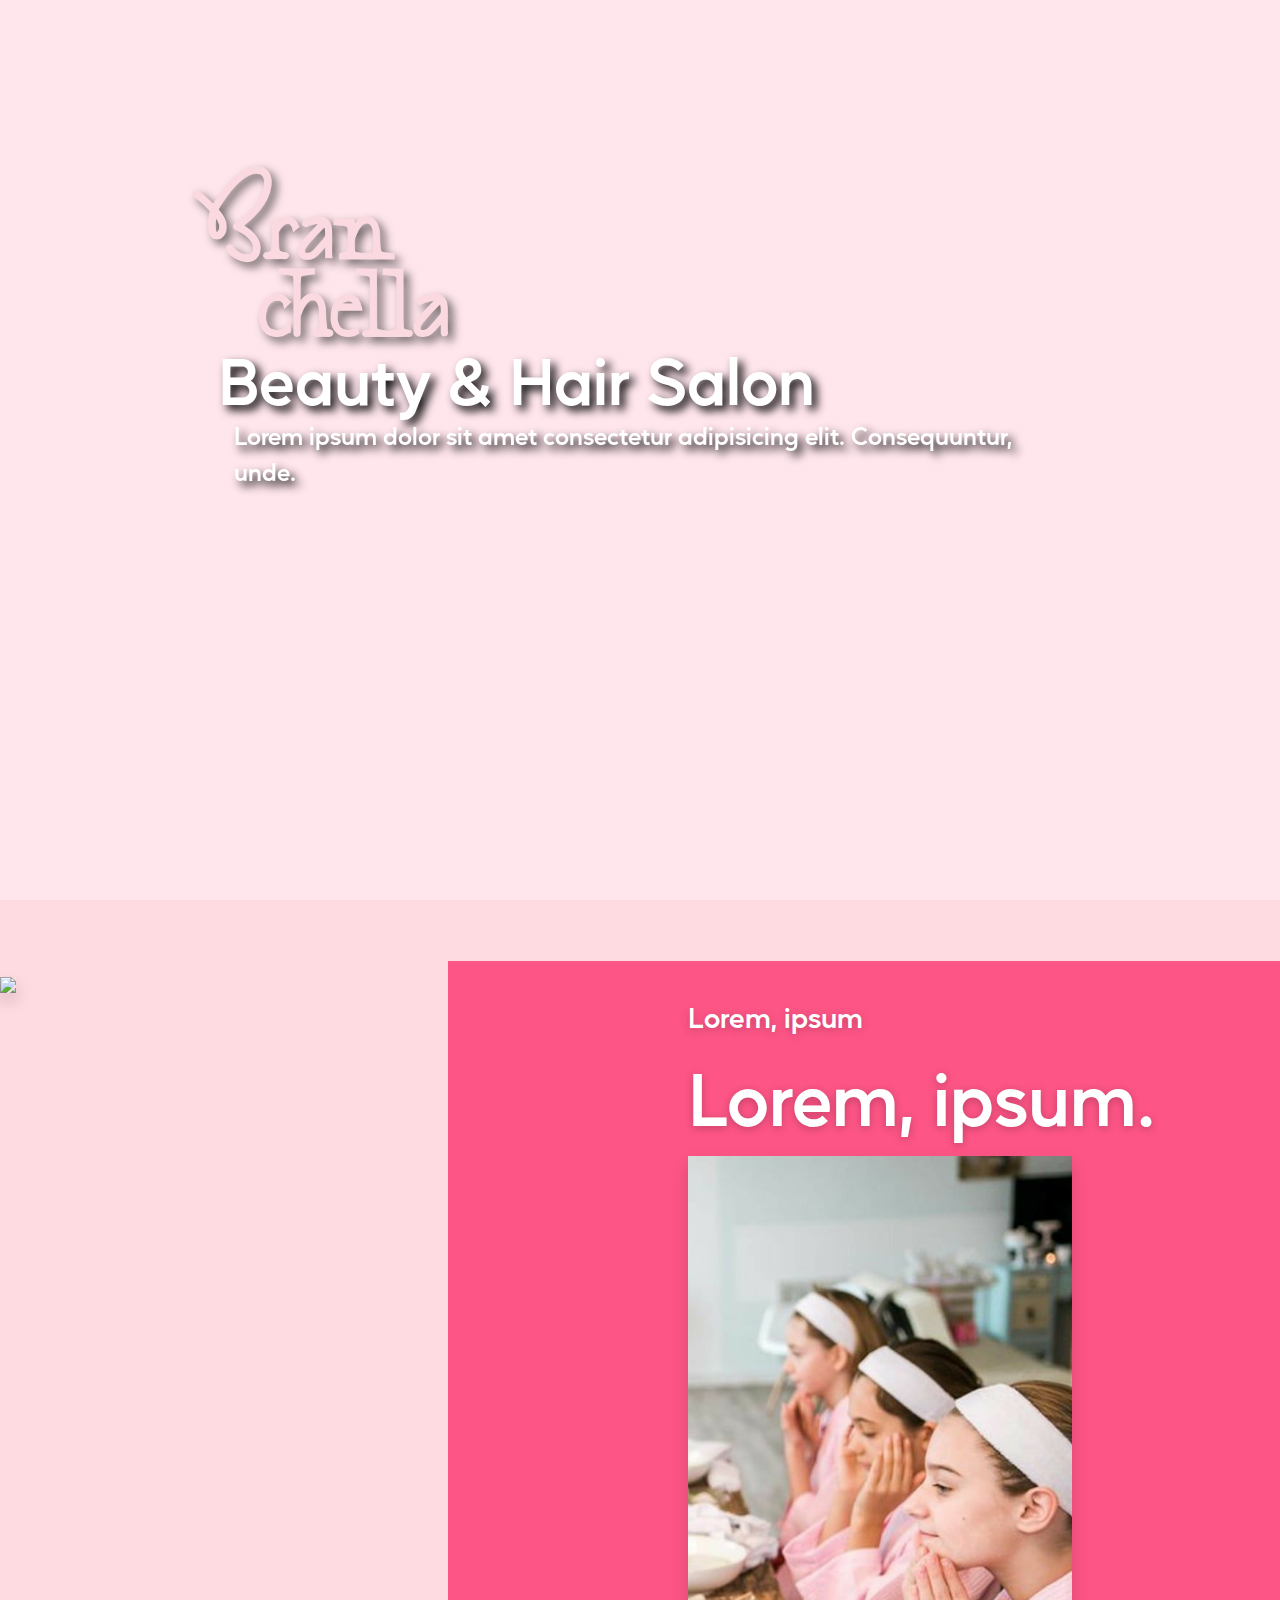
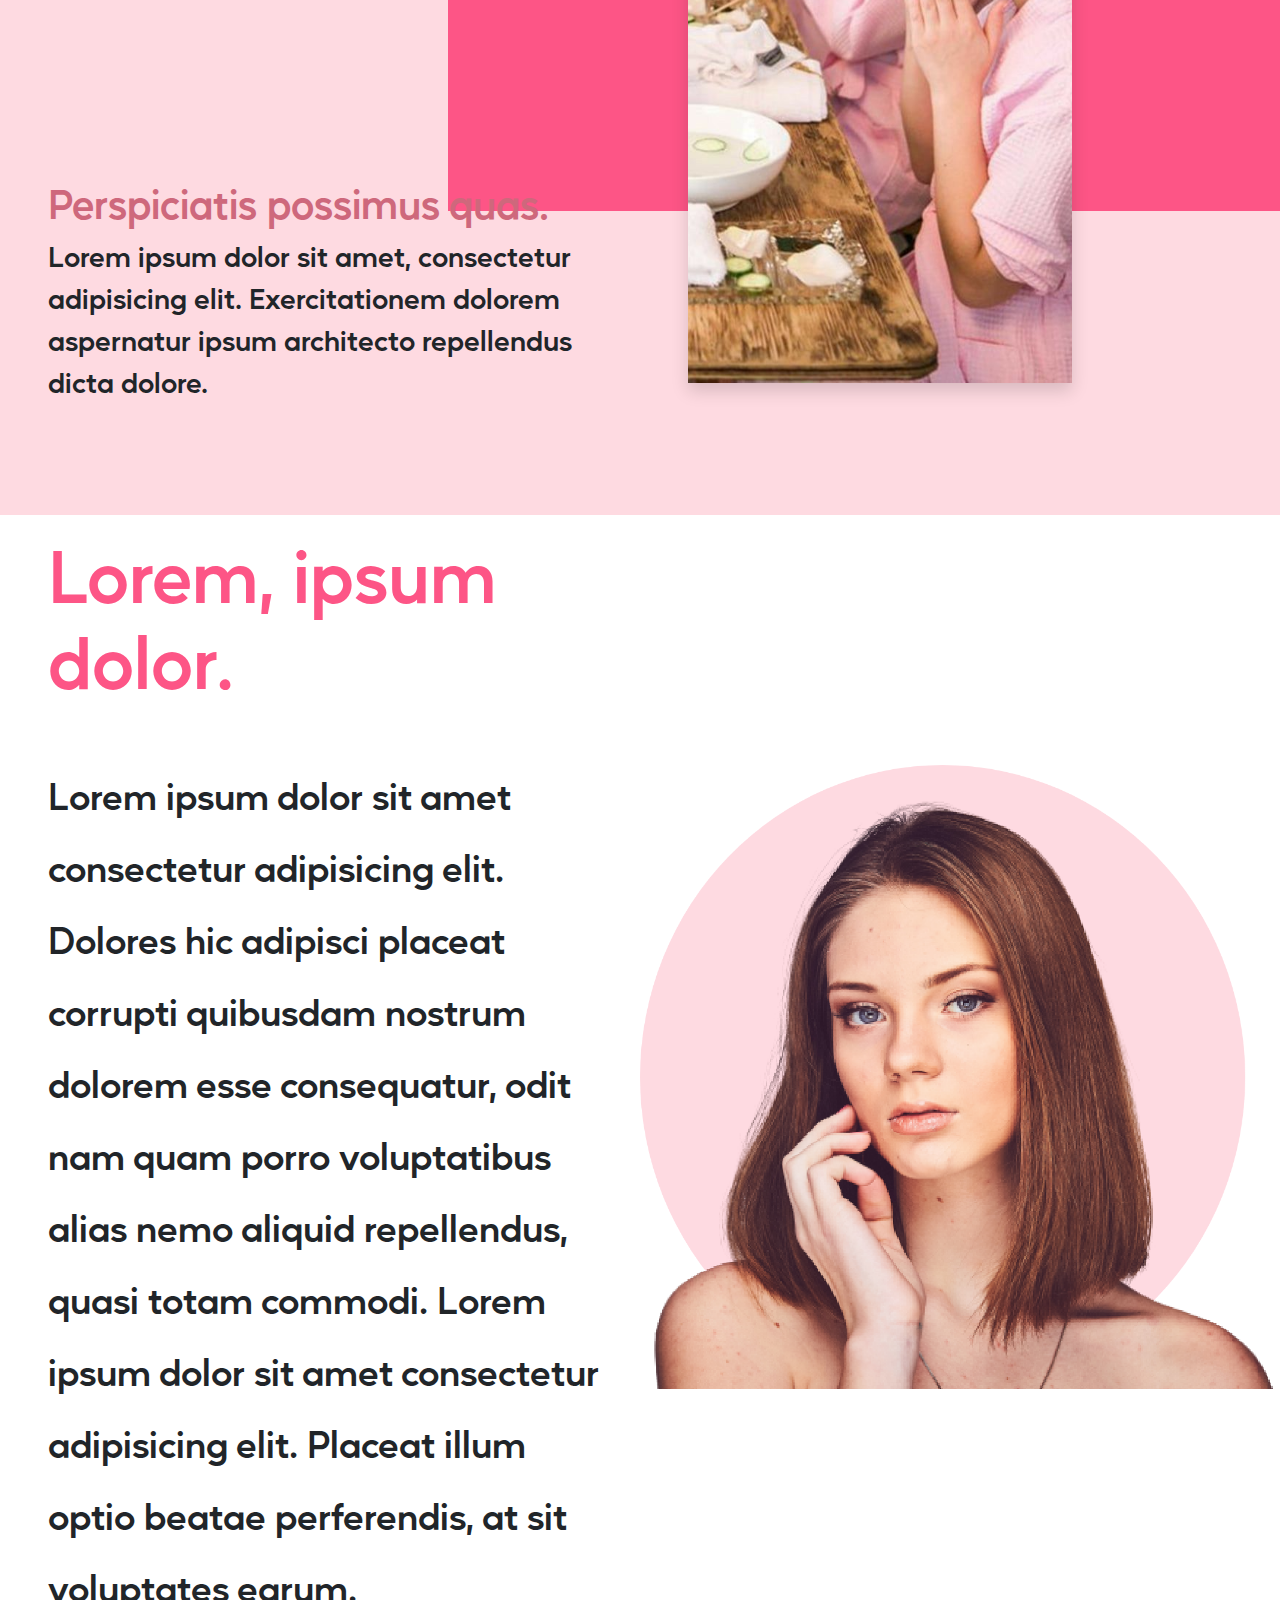
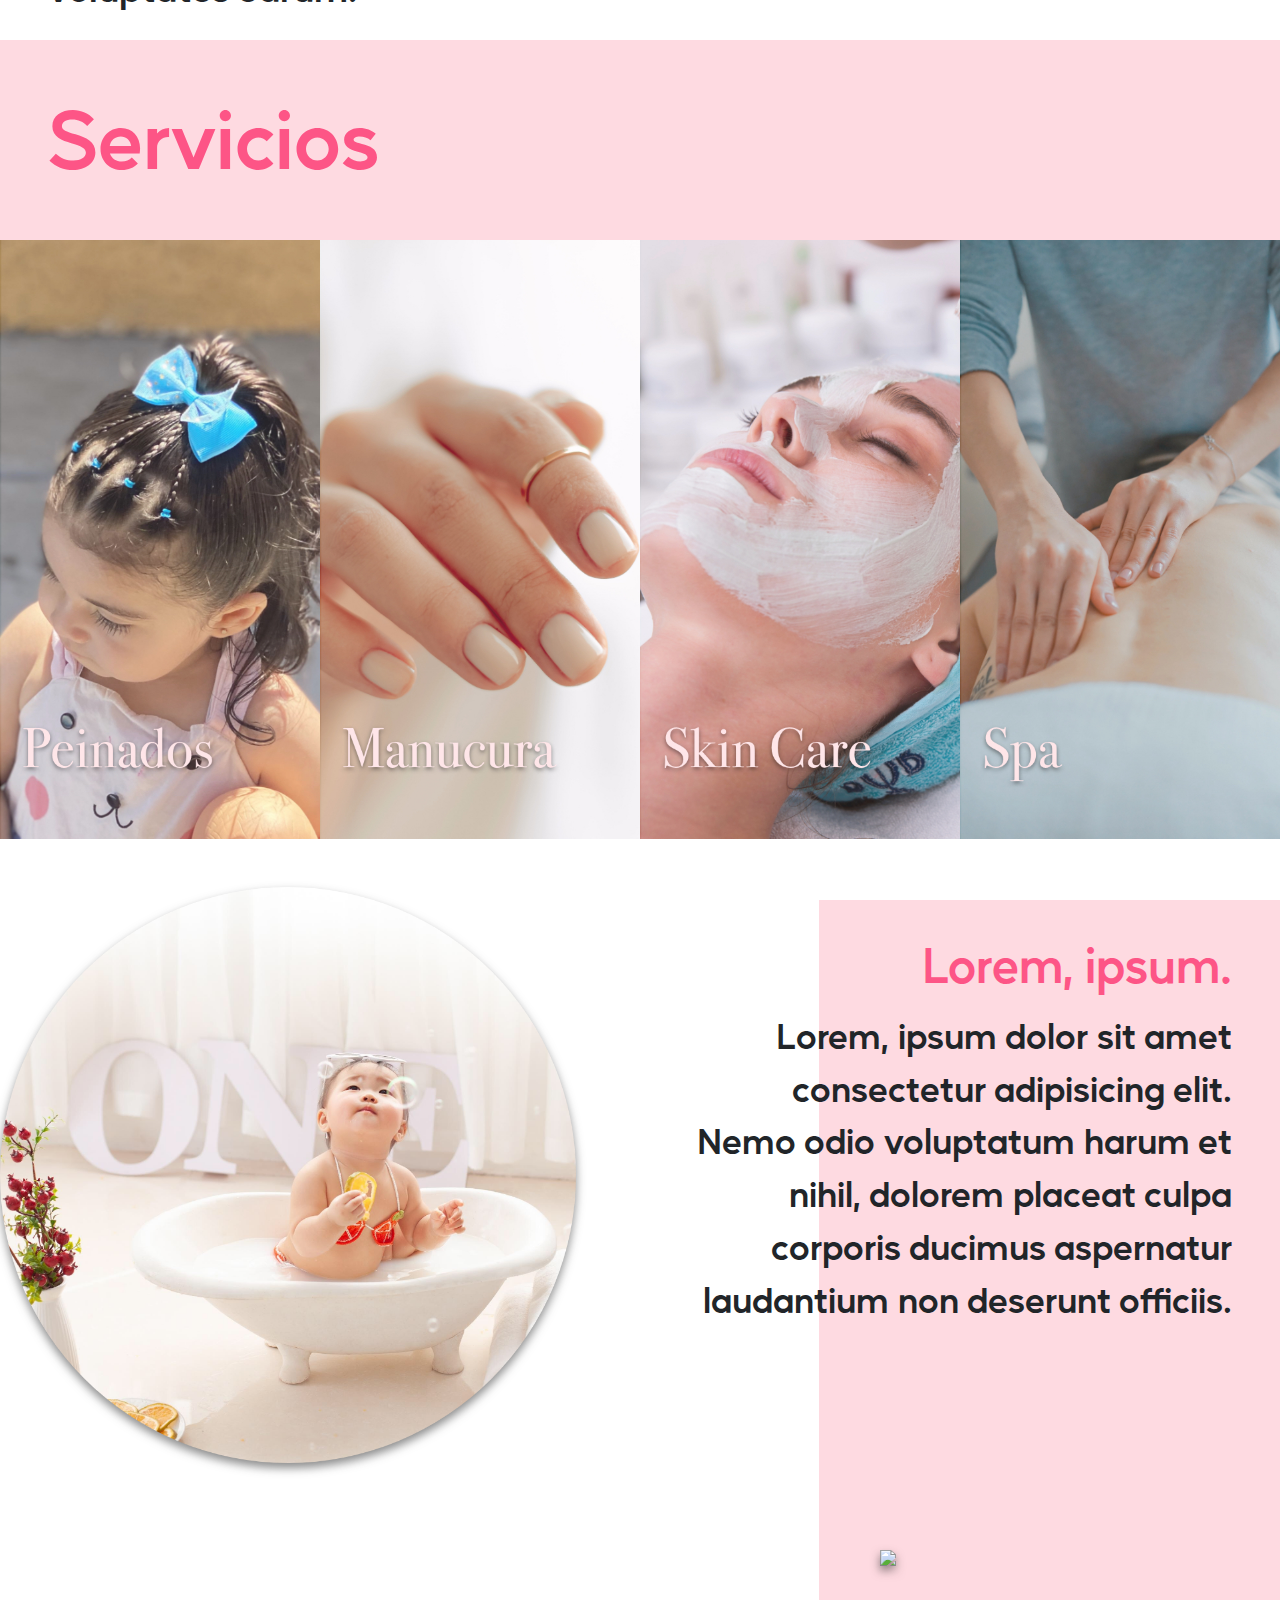
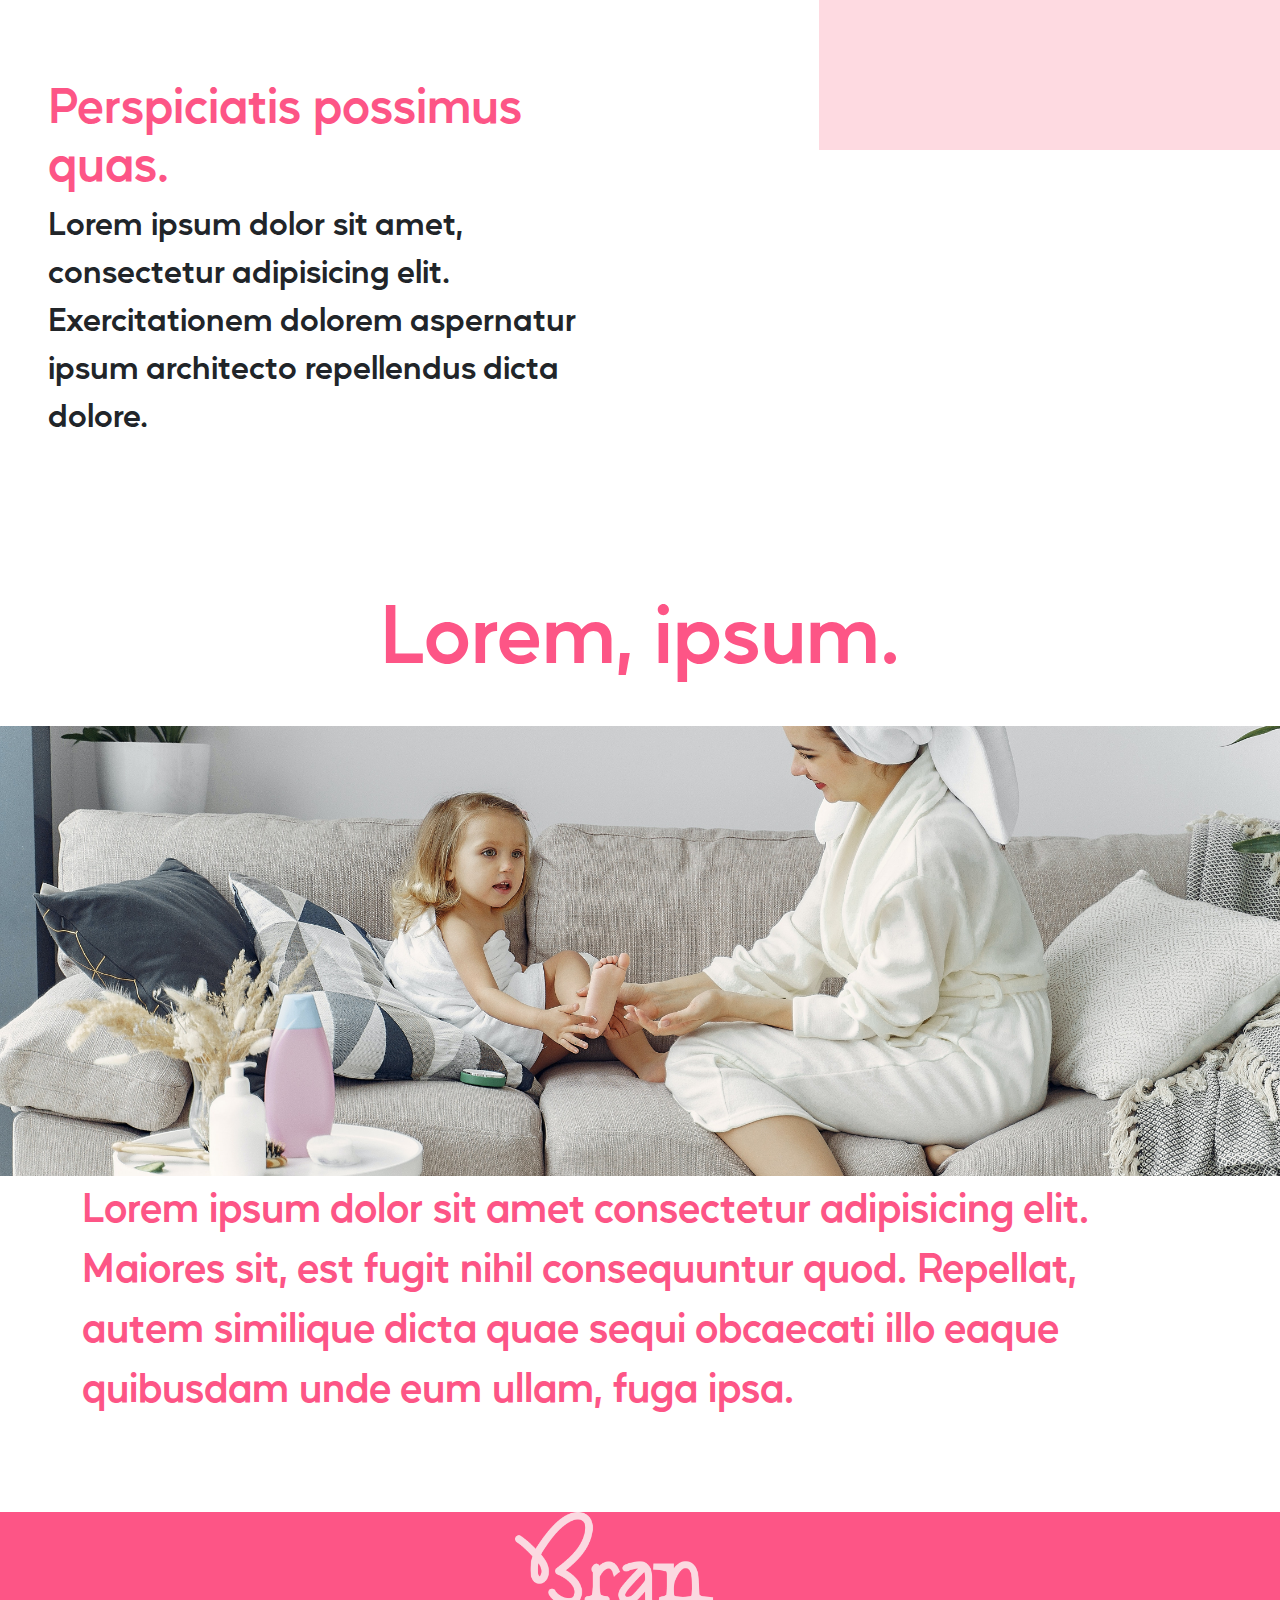
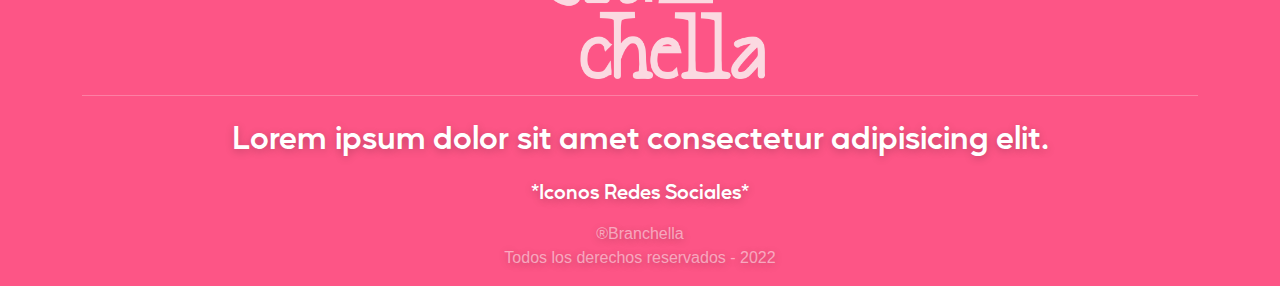
==== commit 51171743: "tamaños" ====
--- a/index.html
+++ b/index.html
@@ -29,8 +29,8 @@
     <section class="section-1">
        
         <div class="row text-white text-shadow">
-            <div class="col-12 col-lg-6 text-center text-lg-start">
-                <img class=" img-letrero shadow" src="media/Letrero.png"  >
+            <div class="col-12 col-lg-6 text-center text-lg-start ">
+                <img class=" img-letrero shadow " src="media/Letrero.png"  >
             </div>
             <div class="col-12 col-lg-6 pt-lg-5 ps-lg-5 d-none d-lg-block" >
                 <div class="cuadro-section-1"></div>
@@ -47,8 +47,8 @@
         </div>
         <div class="row">
             <div class="col-12 col-lg-6 lh-base  px-4 mt-5 p-lg-5 my-lg-5 alineacion">
-                <h1 class="display-5" style="color: #ce687c;">Perspiciatis possimus quas.</h1>
-                <p class="fs-2">Lorem ipsum dolor sit amet, consectetur adipisicing elit. Exercitationem dolorem aspernatur ipsum architecto repellendus dicta dolore.</p>
+                <h1 class="display-6 " style="color: #ce687c;">Perspiciatis possimus quas.</h1>
+                <p class="fs-3">Lorem ipsum dolor sit amet, consectetur adipisicing elit. Exercitationem dolorem aspernatur ipsum architecto repellendus dicta dolore.</p>
             </div>
         </div>
     </section>
--- a/CSS/estilos.css
+++ b/CSS/estilos.css
@@ -186,7 +186,7 @@
         object-fit: cover;
     }
     .alineacion{
-        bottom: 50%;
+        bottom: 48%;
     }
     /* SECTION-2 */
     .section-2 p{
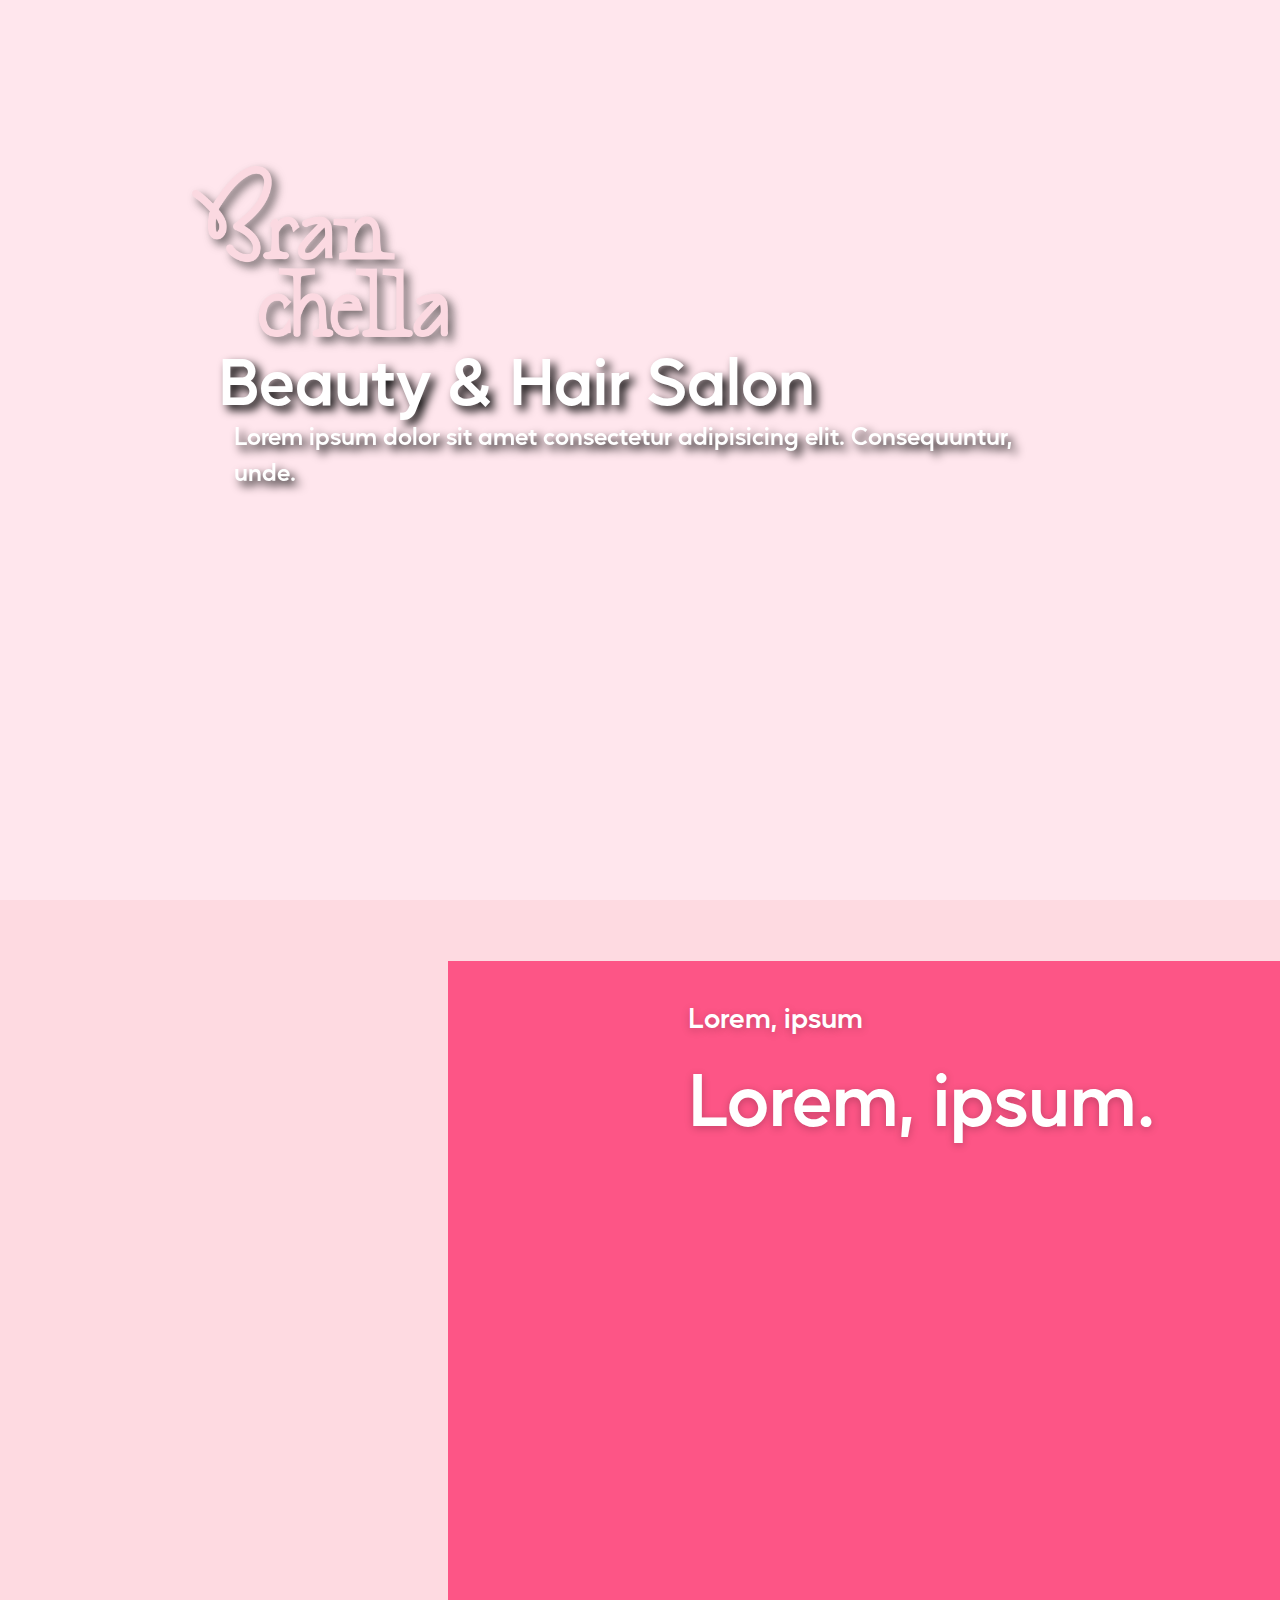
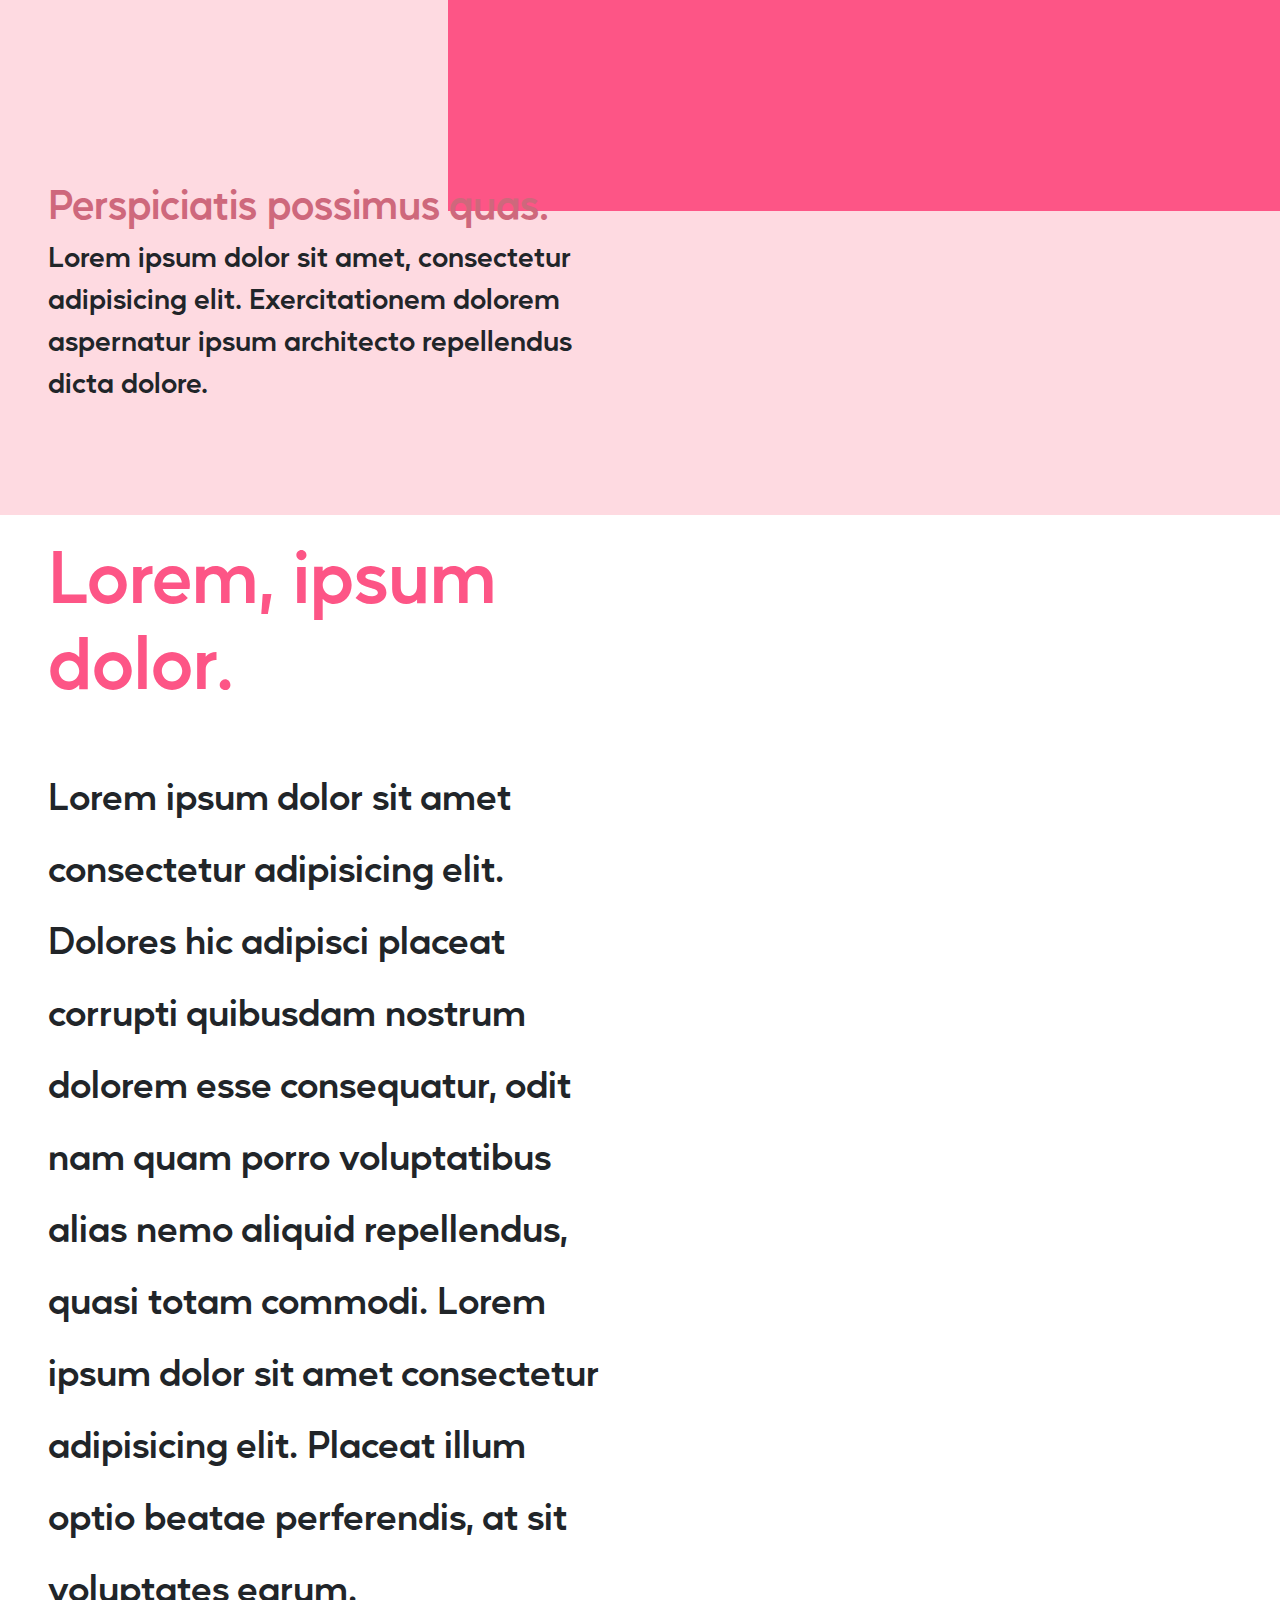
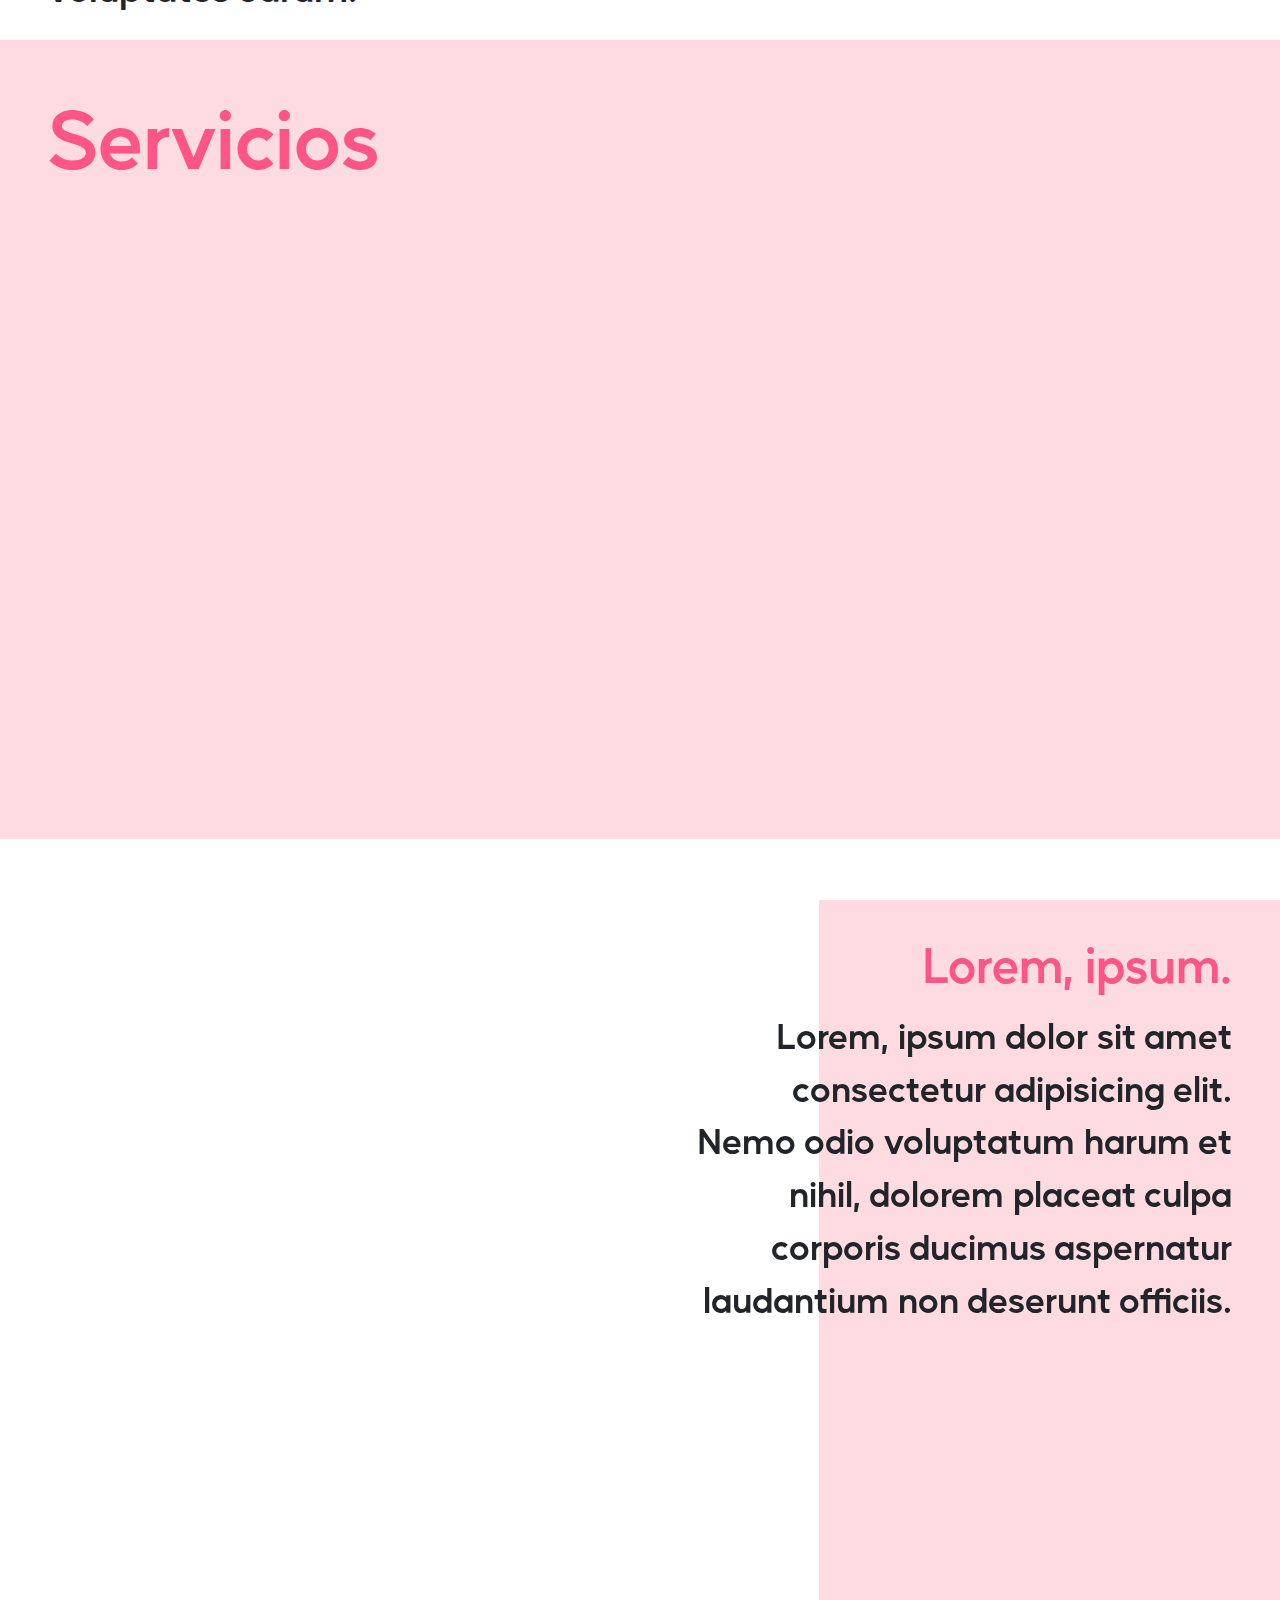
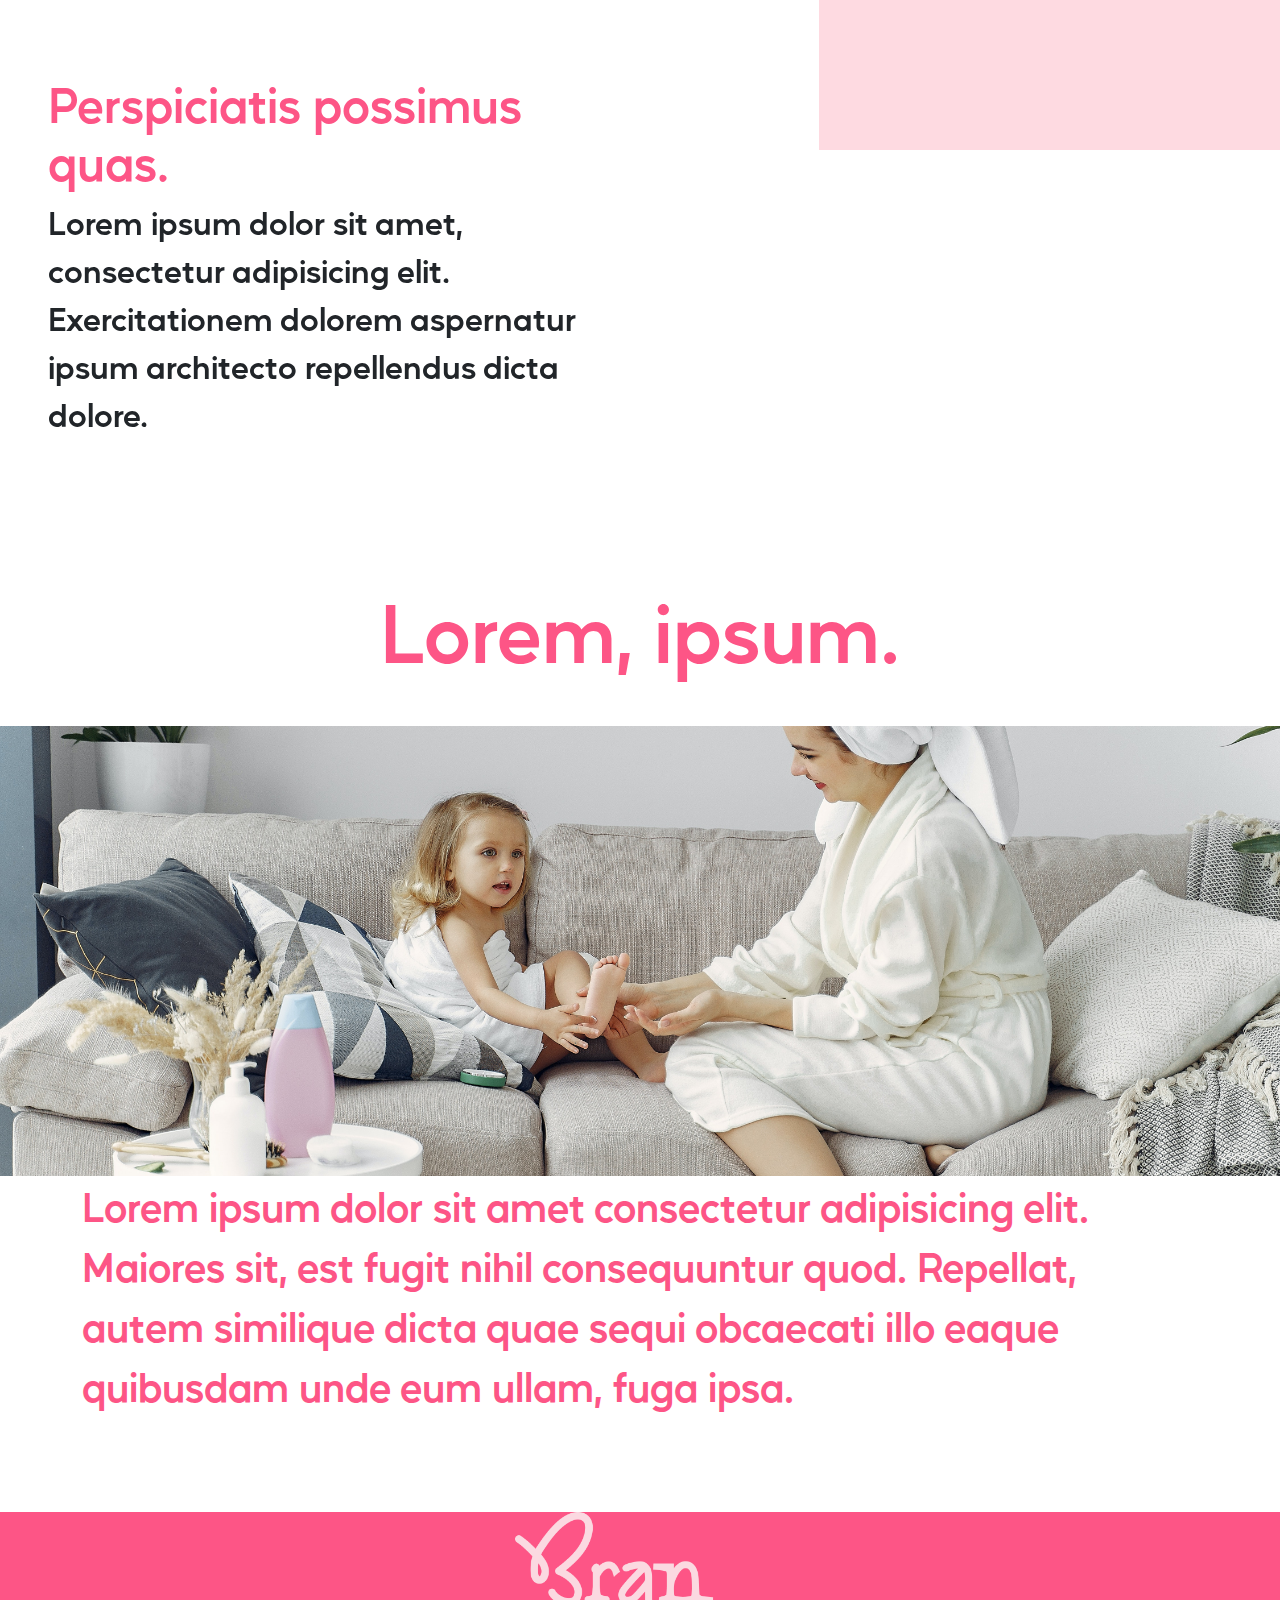
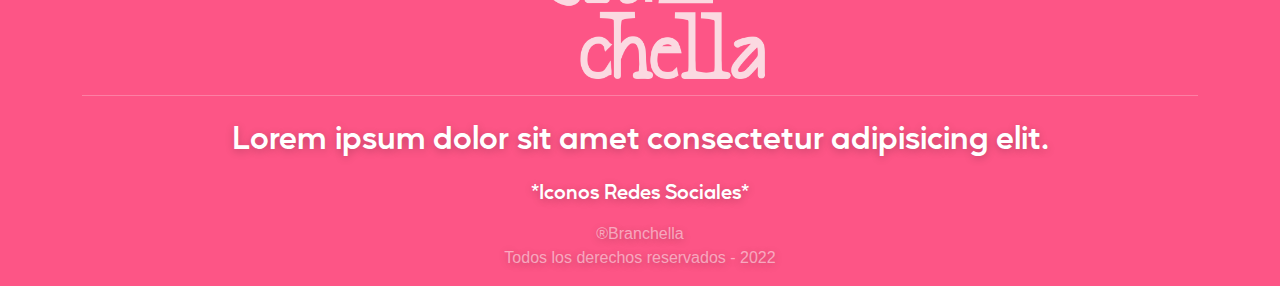
==== commit 034609fb: "aos-parallax" ====
--- a/index.html
+++ b/index.html
@@ -6,6 +6,8 @@
     <meta name="viewport" content="width=device-width, initial-scale=1.0">
     <link rel="stylesheet" href="CSS/estilos.css">
     <link rel="stylesheet" href="CSS/bootstrap.min.css">
+    <link href="https://unpkg.com/aos@2.3.1/dist/aos.css" rel="stylesheet">
+
     <title>Inicio</title>
 </head>
 <body style="font-family: 'Mustica Pro';">
@@ -30,19 +32,19 @@
        
         <div class="row text-white text-shadow">
             <div class="col-12 col-lg-6 text-center text-lg-start ">
-                <img class=" img-letrero shadow " src="media/Letrero.png"  >
+                <img class=" img-letrero shadow " src="media/Letrero.png"  data-aos="fade-down-right" >
             </div>
             <div class="col-12 col-lg-6 pt-lg-5 ps-lg-5 d-none d-lg-block" >
                 <div class="cuadro-section-1"></div>
                 <p class="fs-3 text-center text-lg-start pt-lg-5">Lorem, ipsum</p>
                 <p class="display-2 text-center text-lg-start">Lorem, ipsum.</p>
-                <img class=" img-section-1 shadow" src="media/Section-1.jpeg">
+                <img class=" img-section-1 shadow" src="media/Section-1.jpeg"data-aos="zoom-in-down">
             </div>
             <div class="col-12 col-lg-6 pt-lg-5 ps-lg-5 d-block d-lg-none " style="margin-top: 400px;" >
                 <div class="cuadro-section-1"></div>
                 <p class="fs-3 text-center text-lg-start pt-lg-5">Lorem, ipsum</p>
                 <p class="display-2 text-center text-lg-start">Lorem, ipsum.</p>
-                <img class=" img-section-1 shadow" src="media/Section-1.jpeg">
+                <img class=" img-section-1 shadow" src="media/Section-1.jpeg "data-aos="zoom-in-down">
             </div>
         </div>
         <div class="row">
@@ -63,7 +65,7 @@
                 </p>
             </div>
             <div class="col-12 col-lg-6">
-                <img class="img-fluid" src="media/Aside-section-2.png">
+                <img class="img-fluid" src="media/Aside-section-2.png" data-aos="fade-zoom">
             </div>
         </div>
     </section>
@@ -74,10 +76,10 @@
             <h1 class="display-1 p-5" style="color:#fd5586">Servicios</h1>
         </div>
         <div class="row">
-            <div class="col-12 col-lg-3"><img class="img-fluid" src="media/Peinados.jpg" width="100%"></div>
-            <div class="col-12 col-lg-3"><img class="img-fluid" src="media/Manicura.jpg" width="100%"></div>
-            <div class="col-12 col-lg-3"><img class="img-fluid" src="media/skin care.jpg" width="100%"></div>
-            <div class="col-12 col-lg-3"><img class="img-fluid" src="media/spa.jpg" width="100%"></div>
+            <div class="col-12 col-lg-3"><img class="img-fluid" src="media/Peinados.jpg" width="100%" data-aos="fade-down"></div>
+            <div class="col-12 col-lg-3"><img class="img-fluid" src="media/Manicura.jpg" width="100%" data-aos="fade-up"></div>
+            <div class="col-12 col-lg-3"><img class="img-fluid" src="media/skin care.jpg" width="100%" data-aos="fade-down"></div>
+            <div class="col-12 col-lg-3"><img class="img-fluid" src="media/spa.jpg" width="100%" data-aos="fade-up"></div>
         </div>
     </section>
     <!-- SECTION-4 -->
@@ -85,13 +87,13 @@
         <div class="cuadro-section-4"></div>
         <div class="row ">
             <div class="col-12 col-lg-6 text-center text-lg-start">
-                <img class=" img-fluid filter-shadow mt-5" src="media/Section-4.png" width="90%" >
+                <img class=" img-fluid filter-shadow mt-5 " src="media/Section-4.png" width="90%" data-aos="fade-down-right">
             </div>
             <div class="col-12 col-lg-6 pt-5 px-3 mt-lg-5 px-lg-5 ">
                 <p class="display-5 text-lg-end"style="color:#fd5586">Lorem, ipsum.</p>
                 <p class="fs-section-4 text-lg-end ">Lorem, ipsum dolor sit amet consectetur adipisicing elit. Nemo odio voluptatum harum et nihil, dolorem placeat culpa corporis ducimus aspernatur laudantium non deserunt officiis.</p>
                 <div class="text-center">
-                    <img class=" img-fluid filter-shadow margen-section-4" src="media/Packaging.png" >
+                    <img class=" img-fluid filter-shadow margen-section-4" src="media/Packaging.png" data-aos="fade-up-left">
                 </div>
             </div>
         </div>
@@ -110,7 +112,7 @@
             </div>
         </div>
         <div class="row">
-            <img class="" src="media/section-5.jpg" style="height: 50vh;object-fit: cover;">
+            <img class="thumbnail" src="media/section-5.jpg" style="height: 50vh;object-fit: cover;" width="100%">
         </div>
         <div class="container">
             <div class="row pt-5 pt-lg-0">
@@ -136,5 +138,15 @@
         </div>
     </footer>
 
+<script src="JS/bootstrap.bundle.min.js"></script>
+<script src="https://cdn.jsdelivr.net/npm/simple-parallax-js@5.5.1/dist/simpleParallax.min.js"></script>
+<script>
+    var image = document.getElementsByClassName('thumbnail');
+    new simpleParallax(image);
+</script>
+<script src="https://unpkg.com/aos@2.3.1/dist/aos.js"></script>
+<script>
+    AOS.init();
+</script>
 </body>
 </html>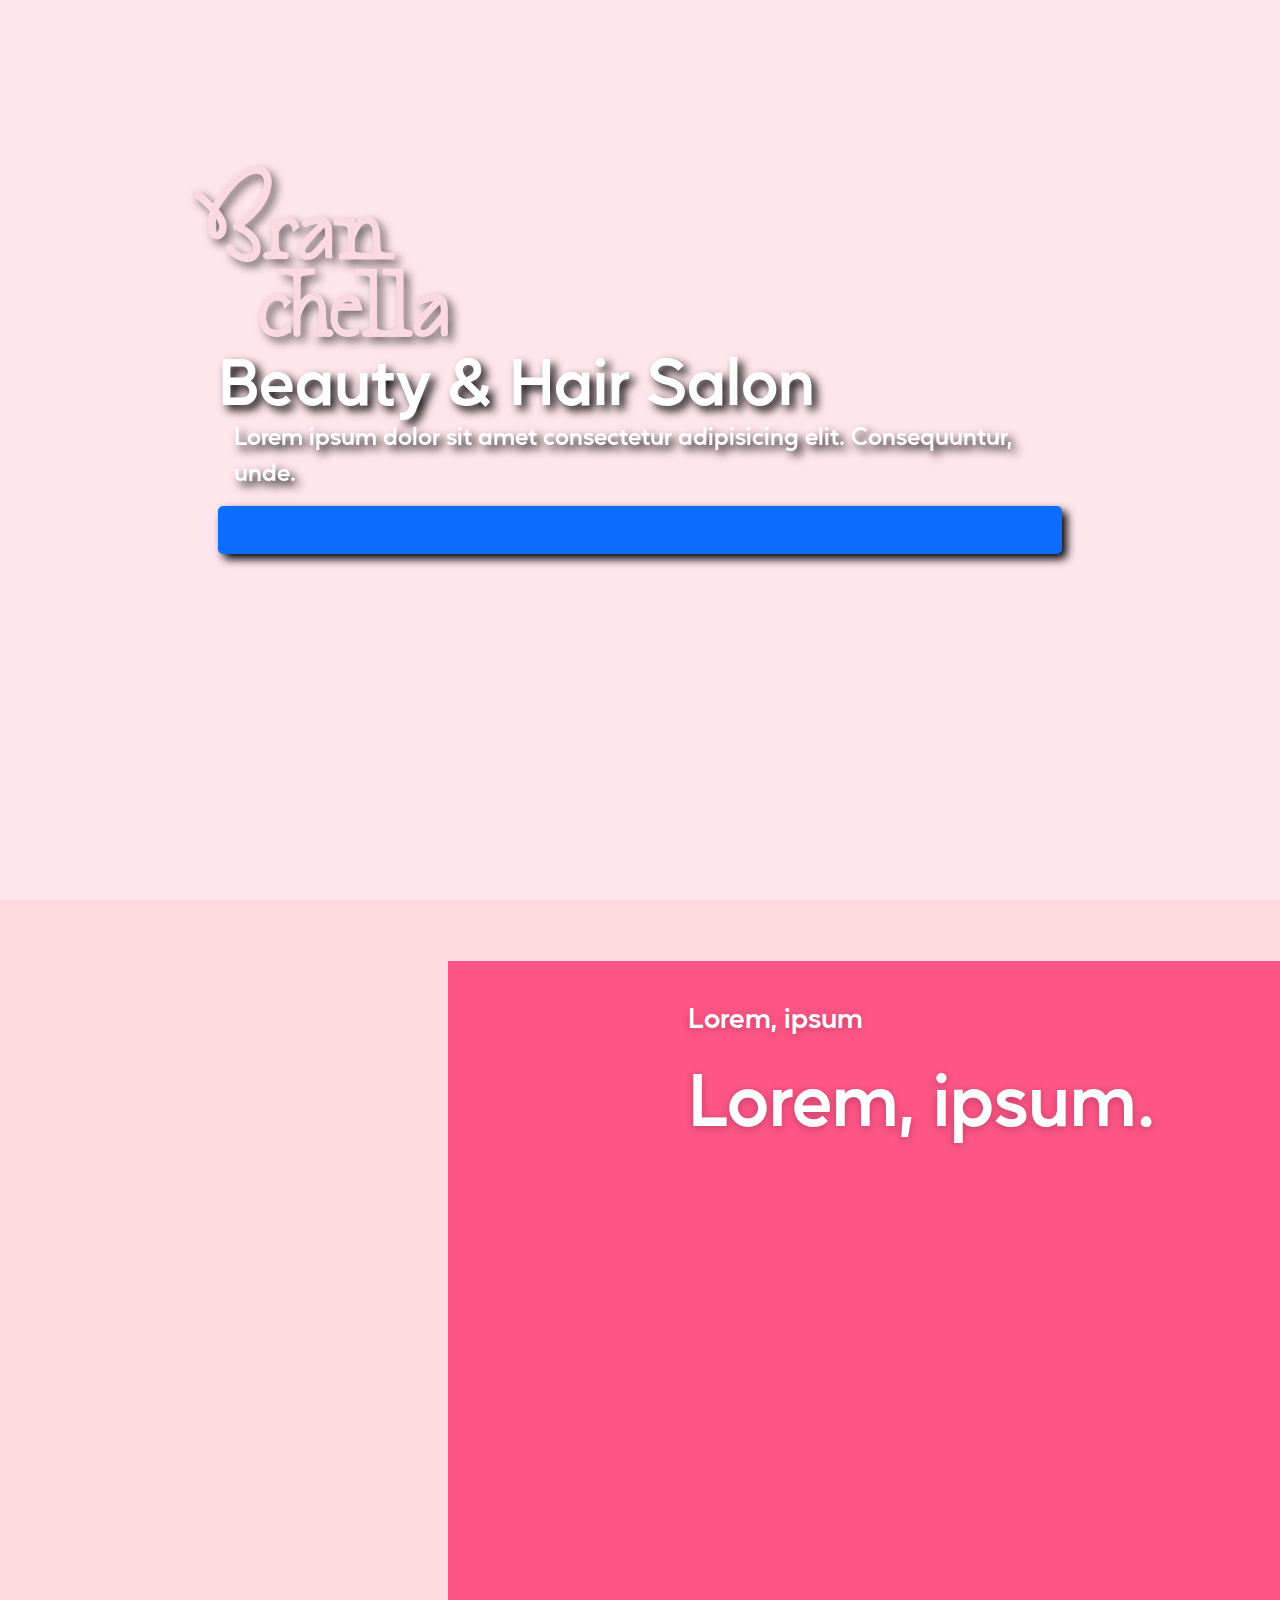
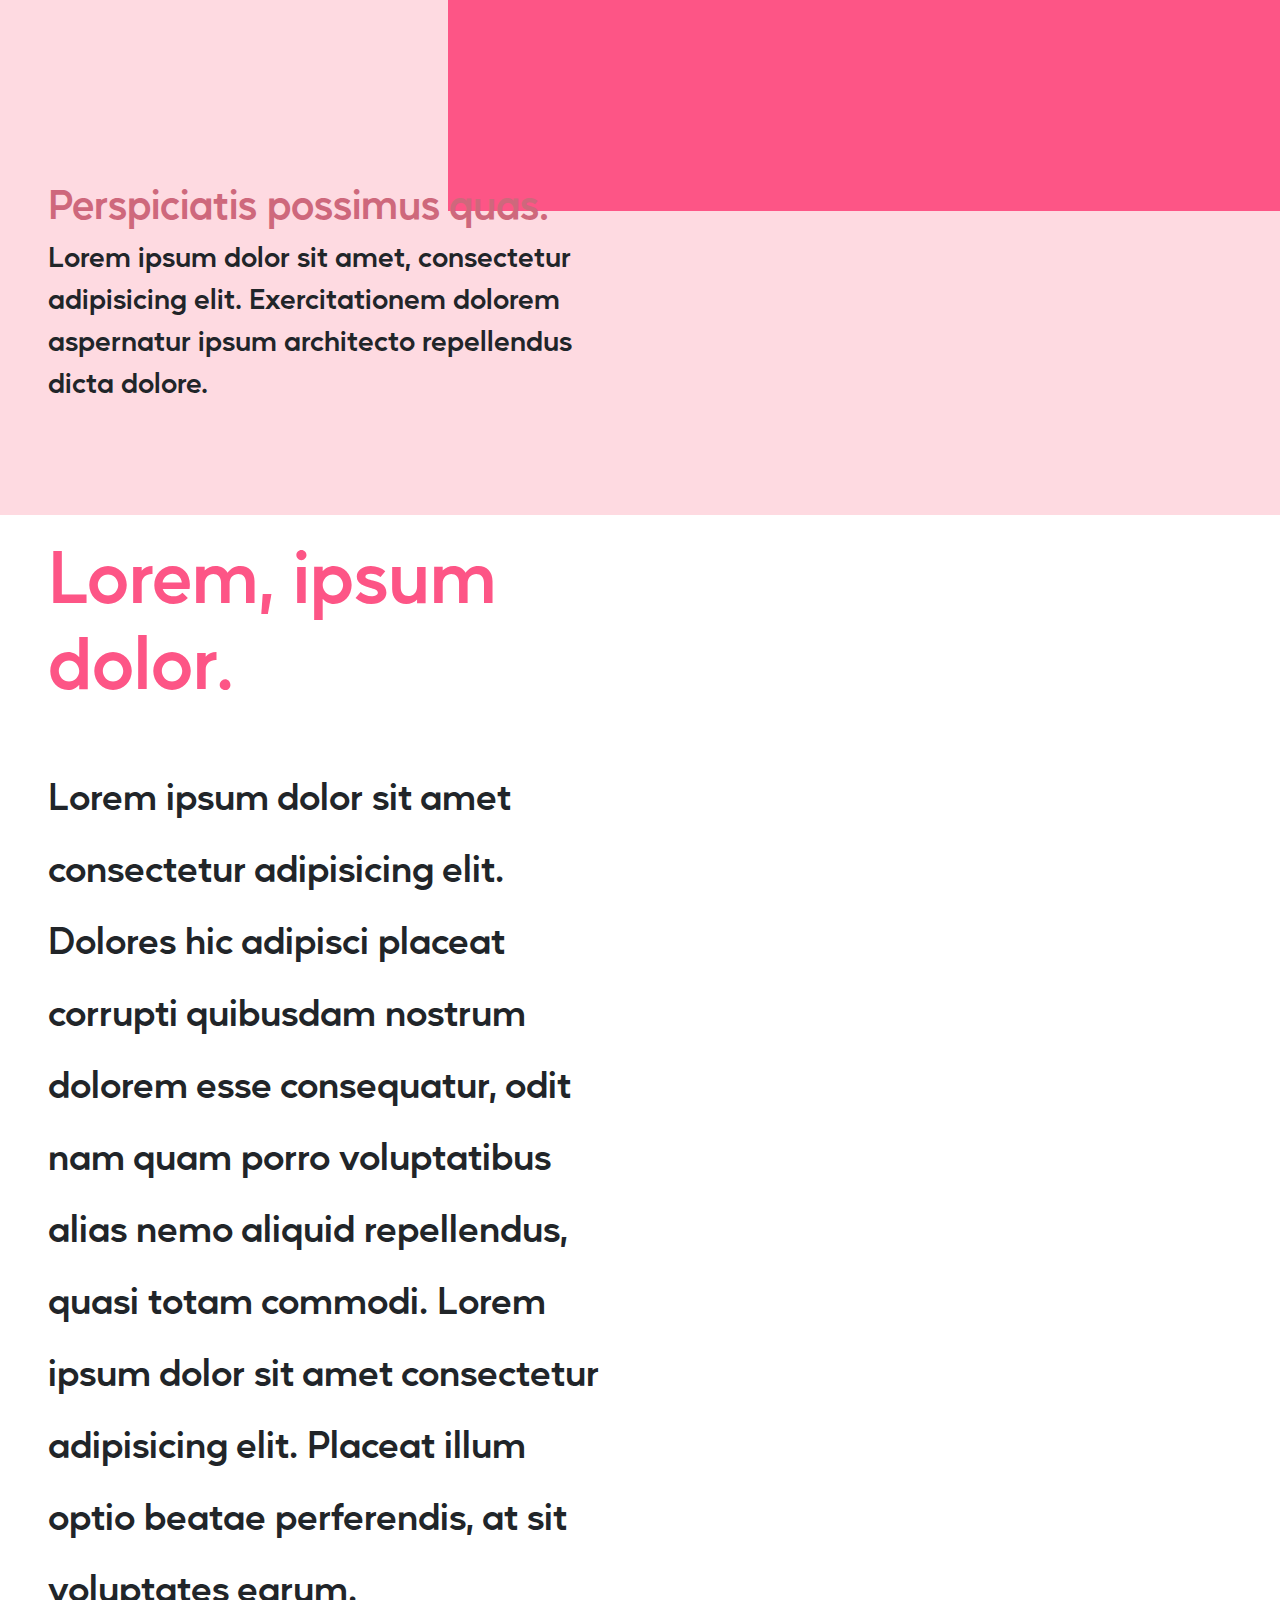
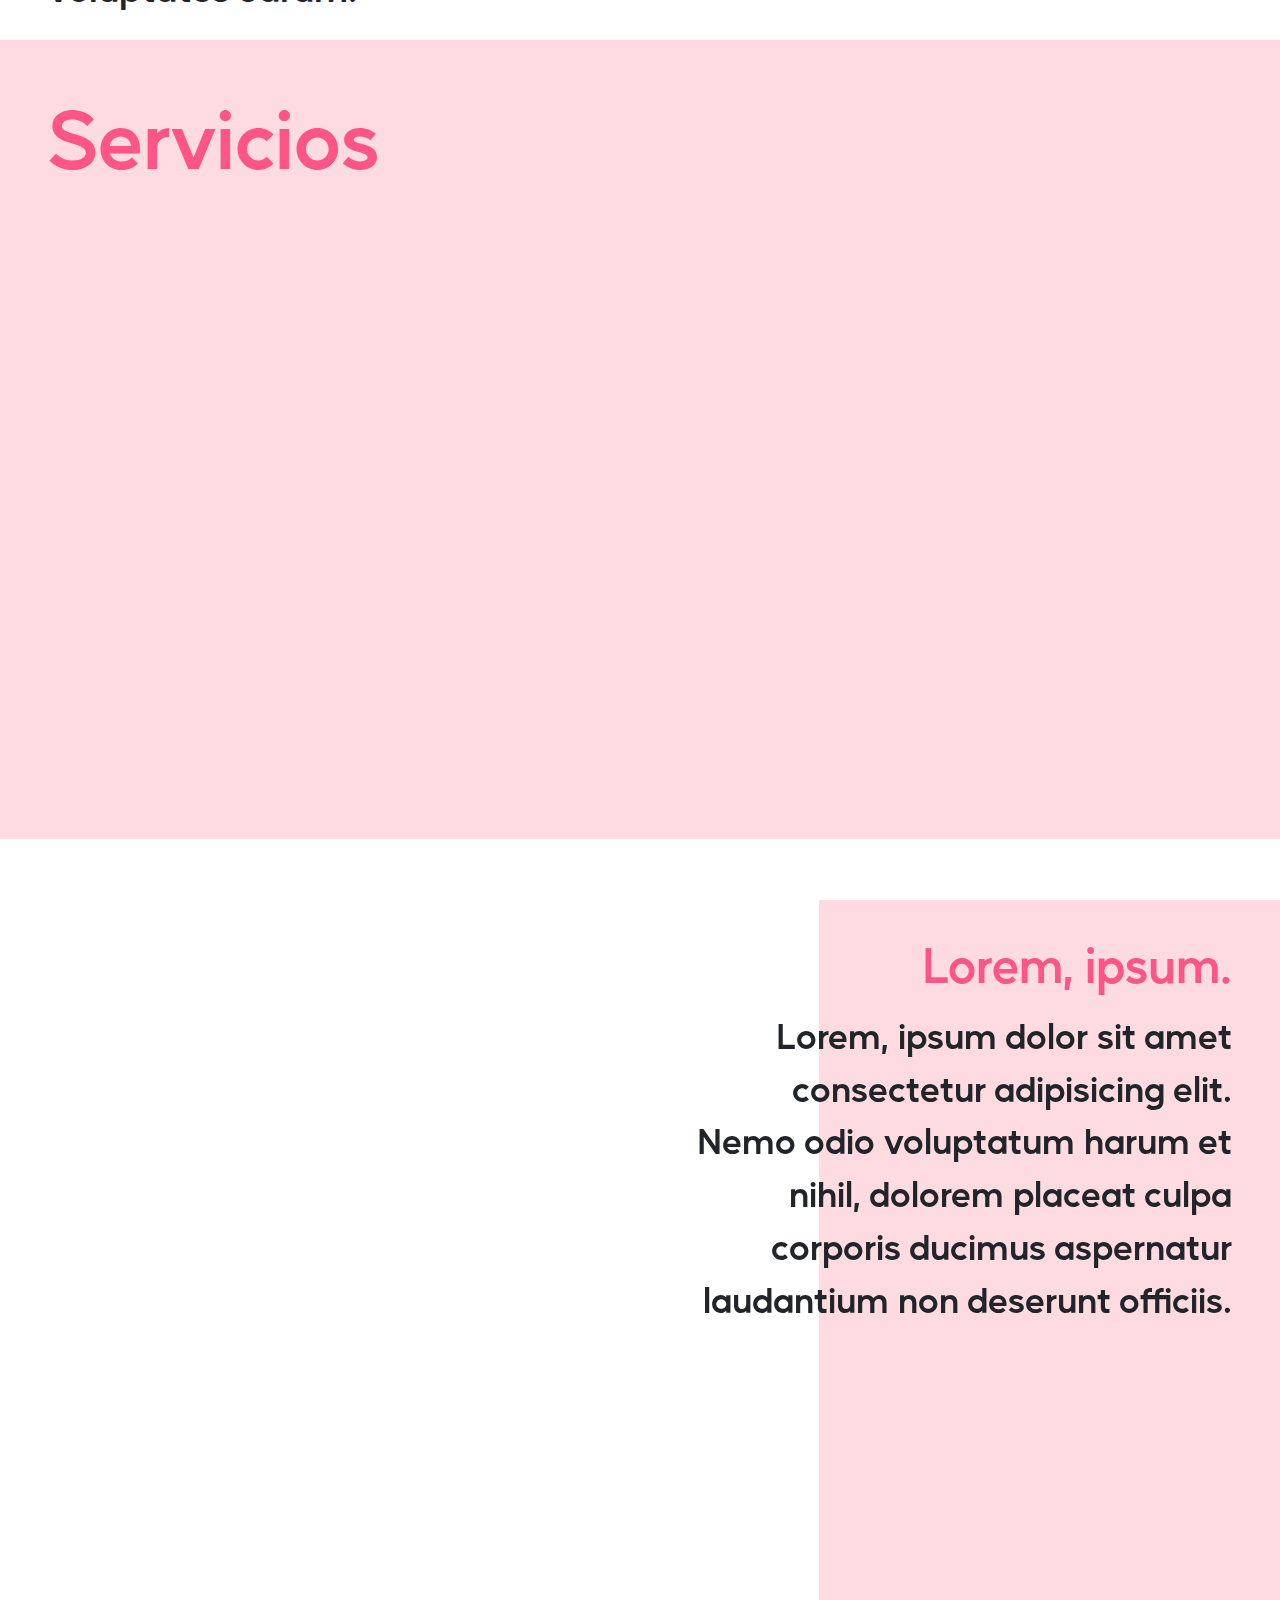
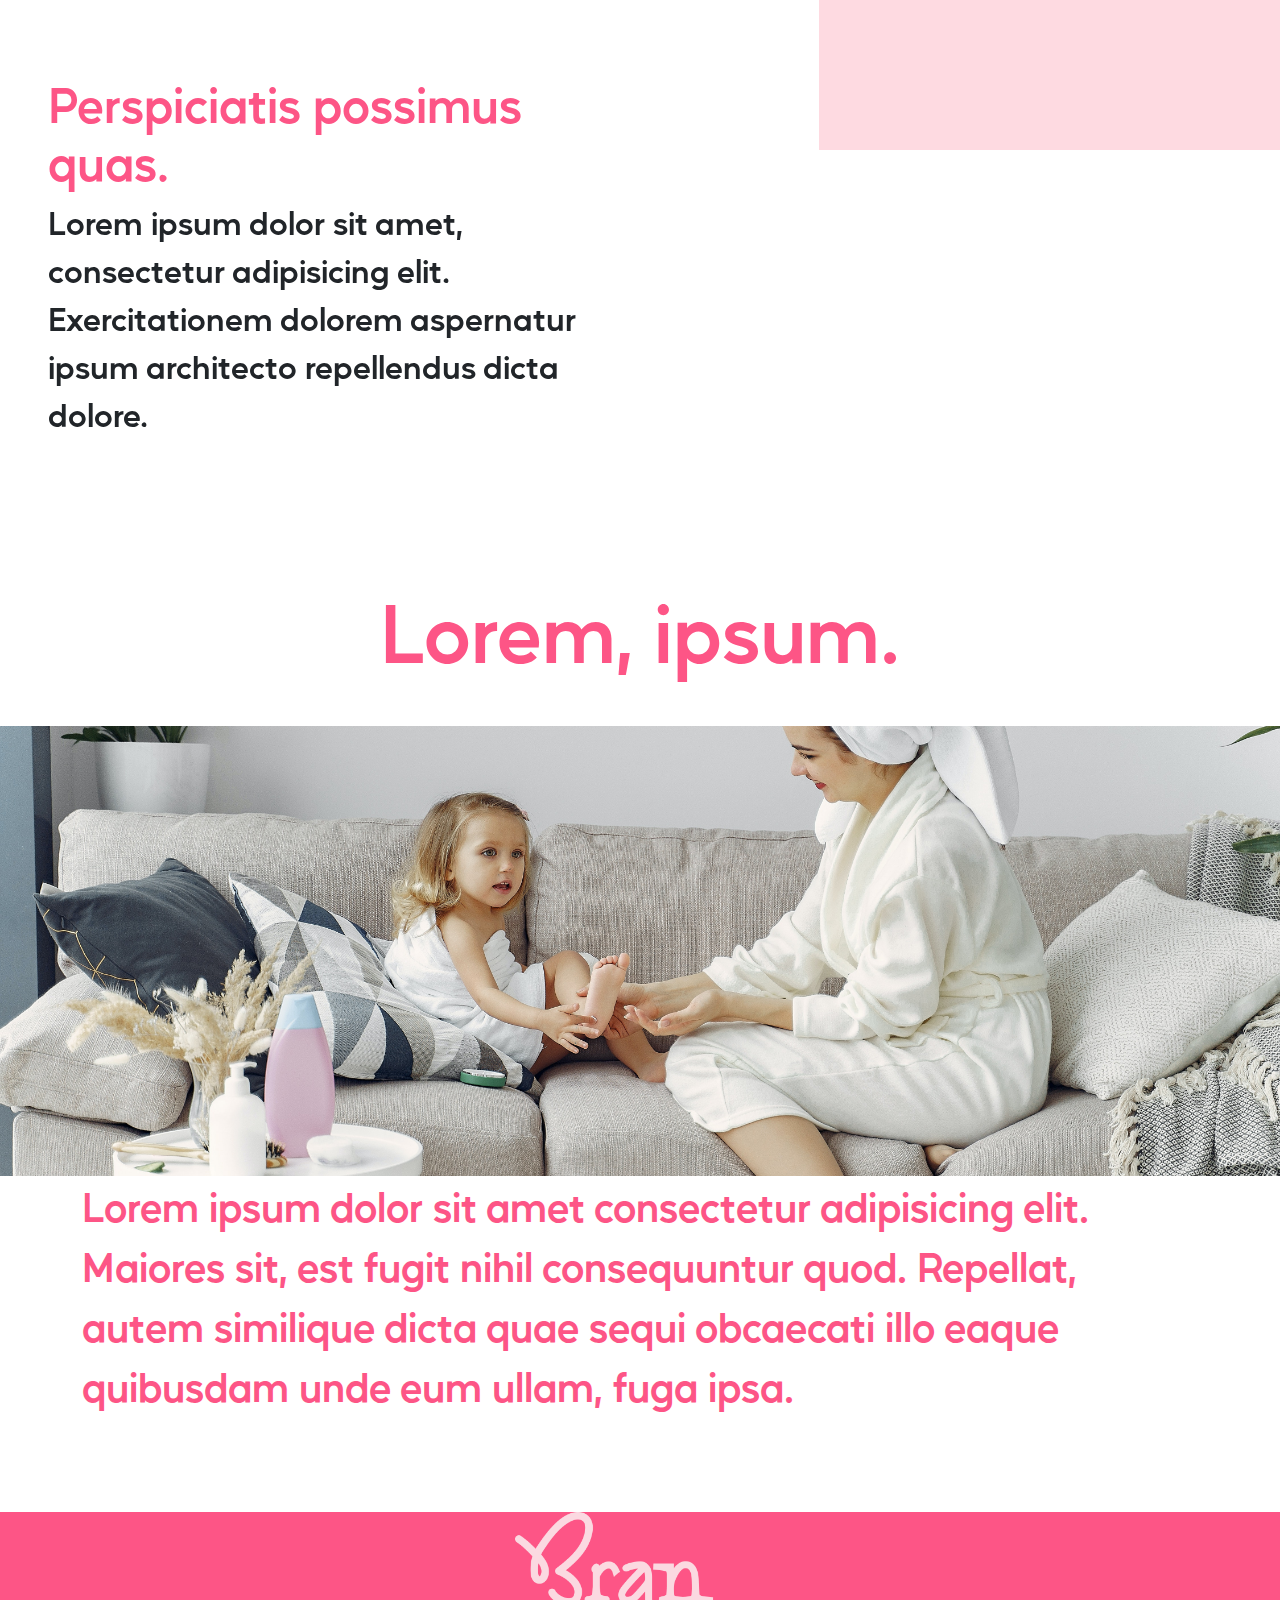
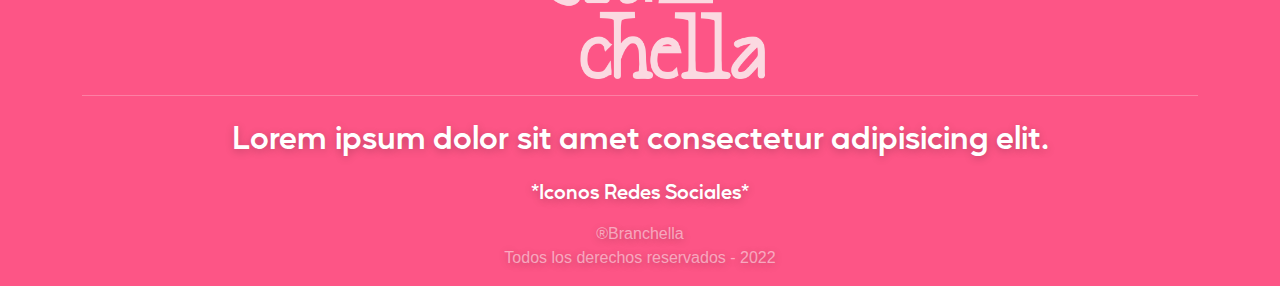
==== commit 63832c73: "boton" ====
--- a/index.html
+++ b/index.html
@@ -24,6 +24,7 @@
                 <span class="display-3 ">Beauty & Hair Salon</span>
                 <p class=" ps-lg-3">Lorem ipsum dolor sit amet consectetur adipisicing elit. Consequuntur, unde.</p>
             </div>
+            <button class="btn btn-lg btn-primary"><a href="tienda.html">TIENDA</a></button>
         </div>
     </header>
 
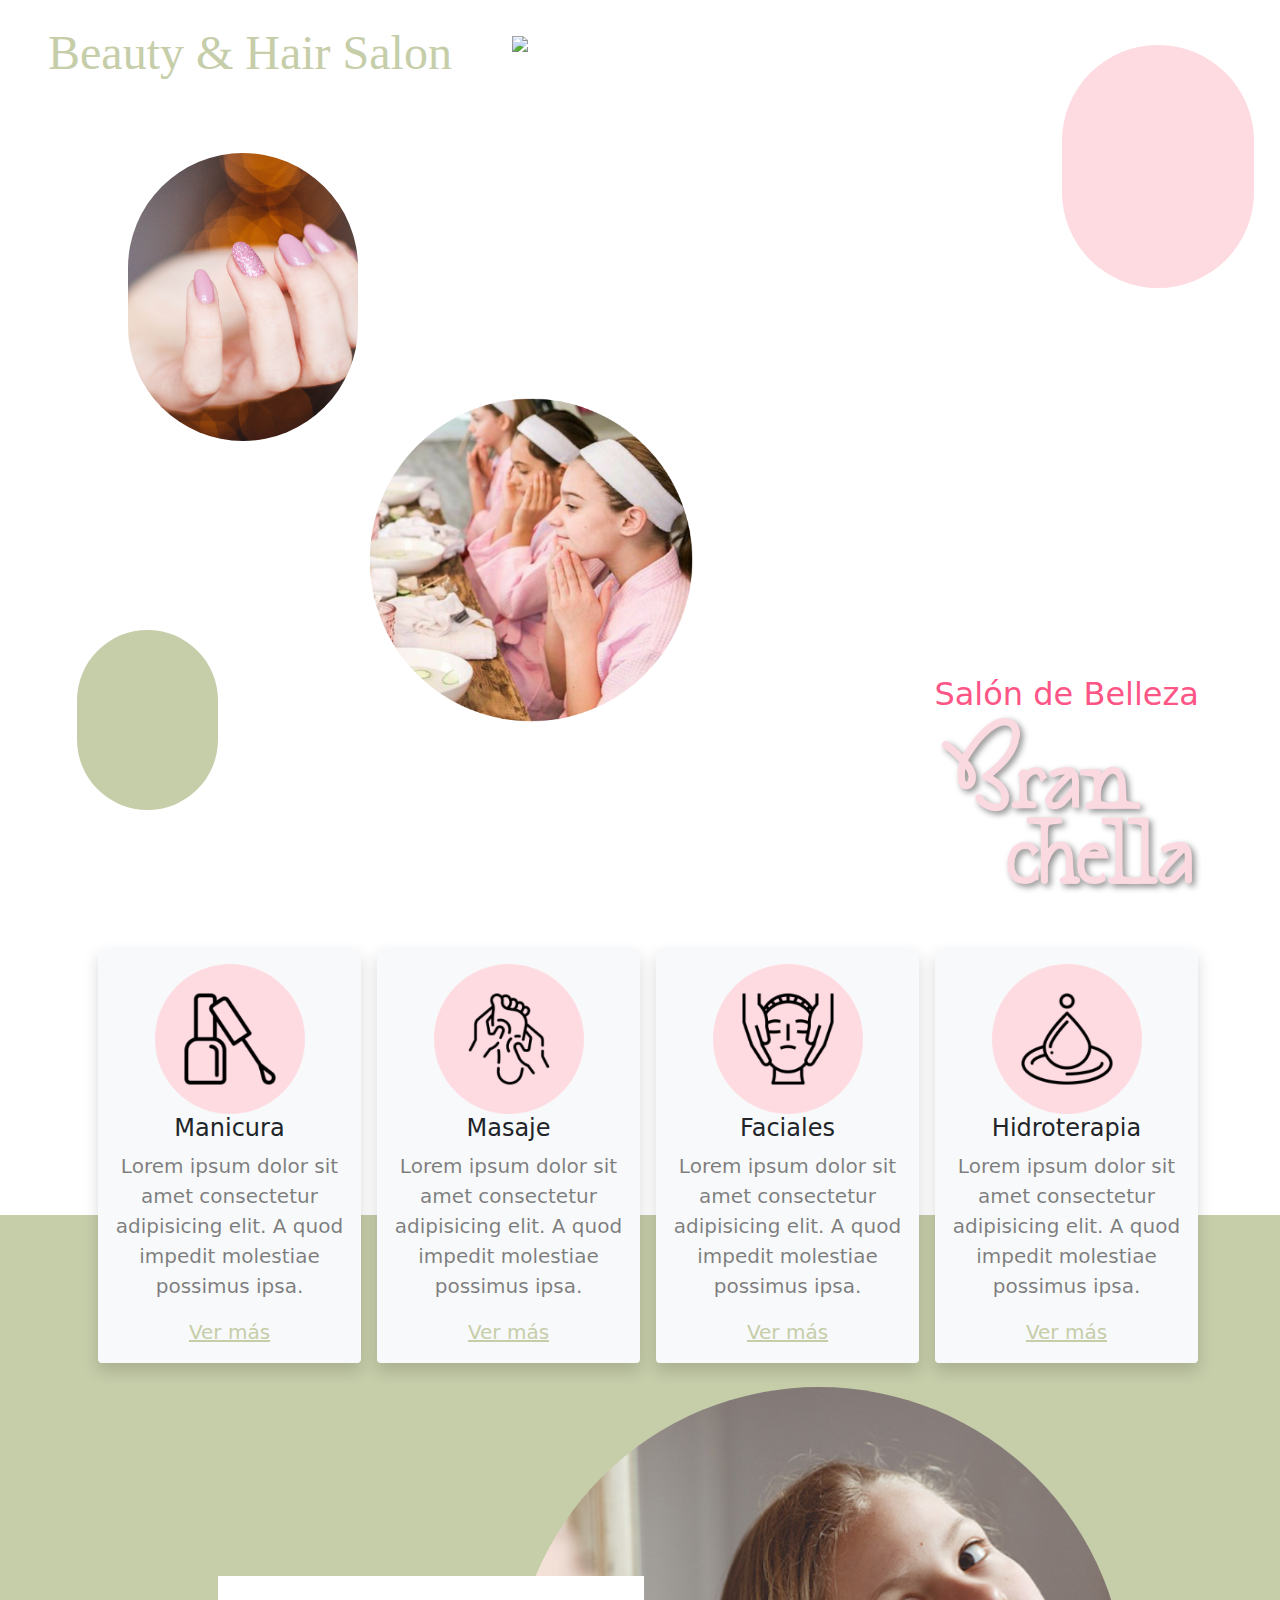
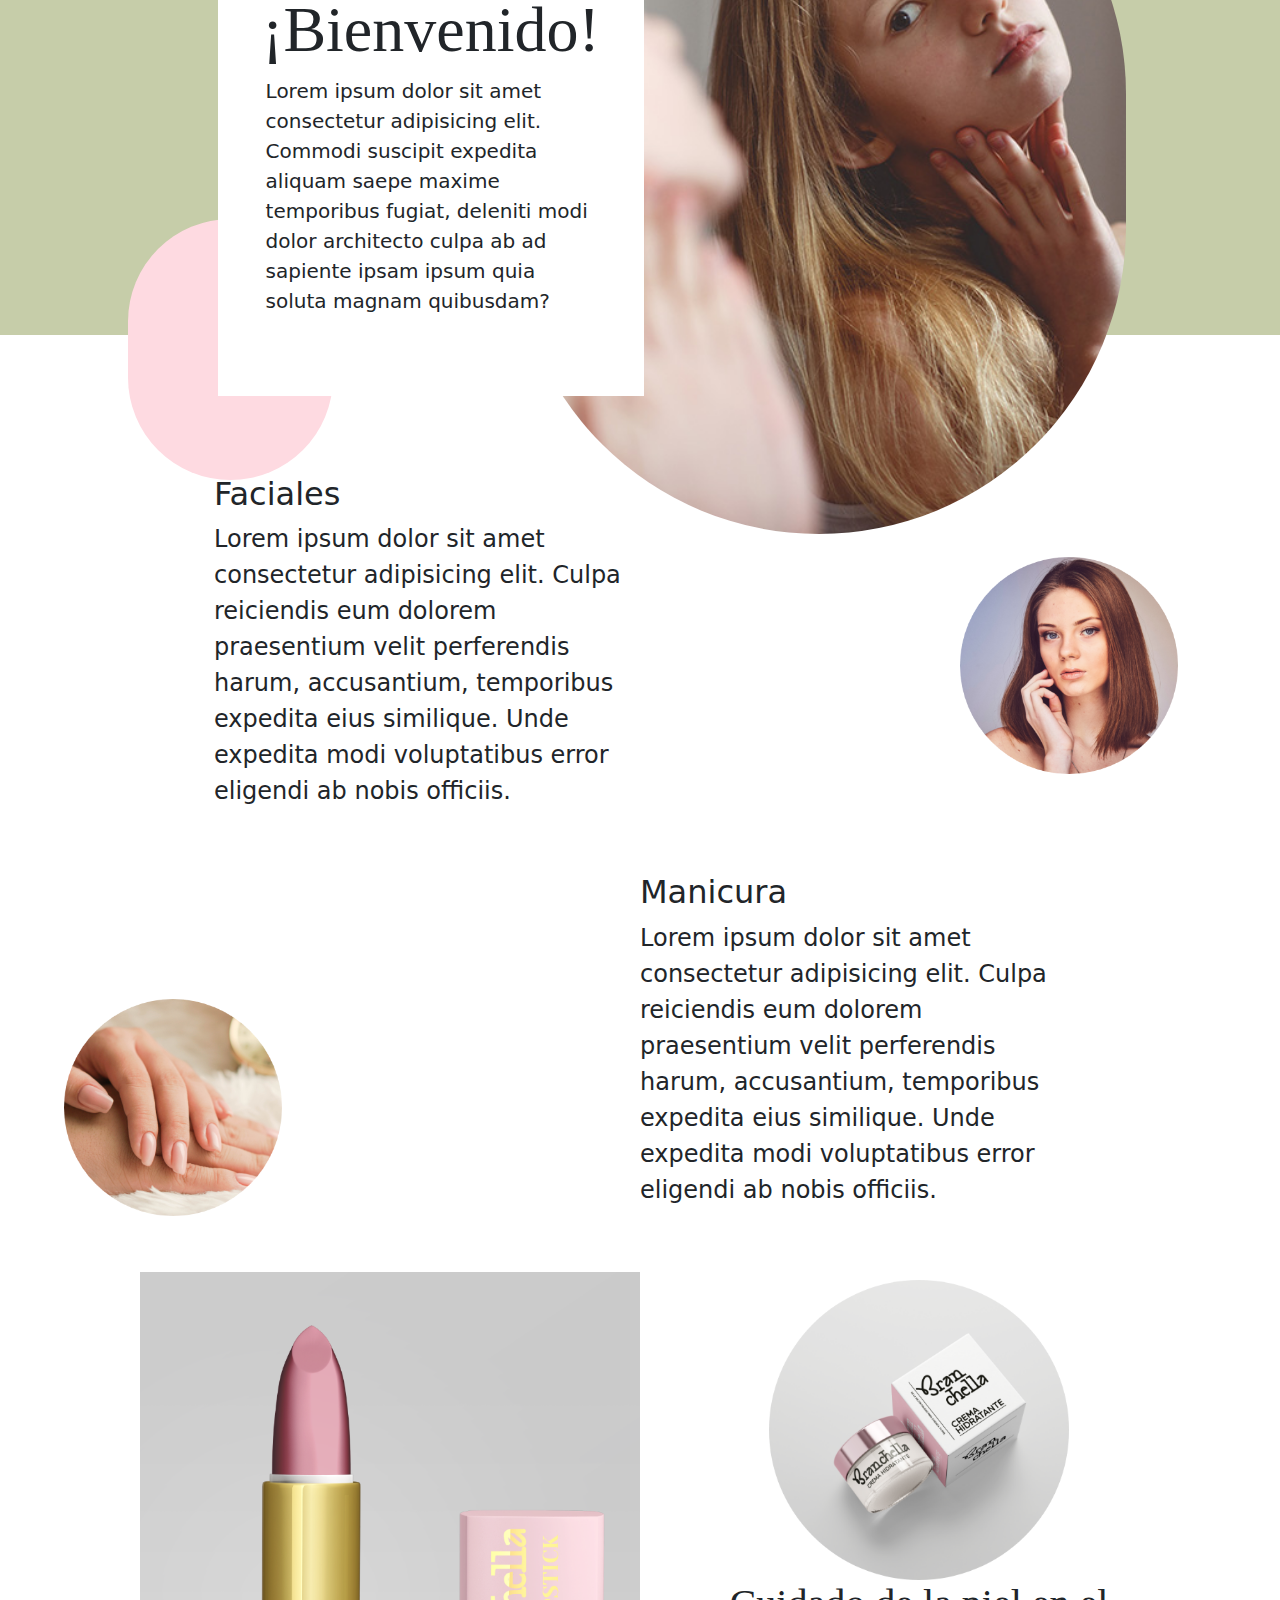
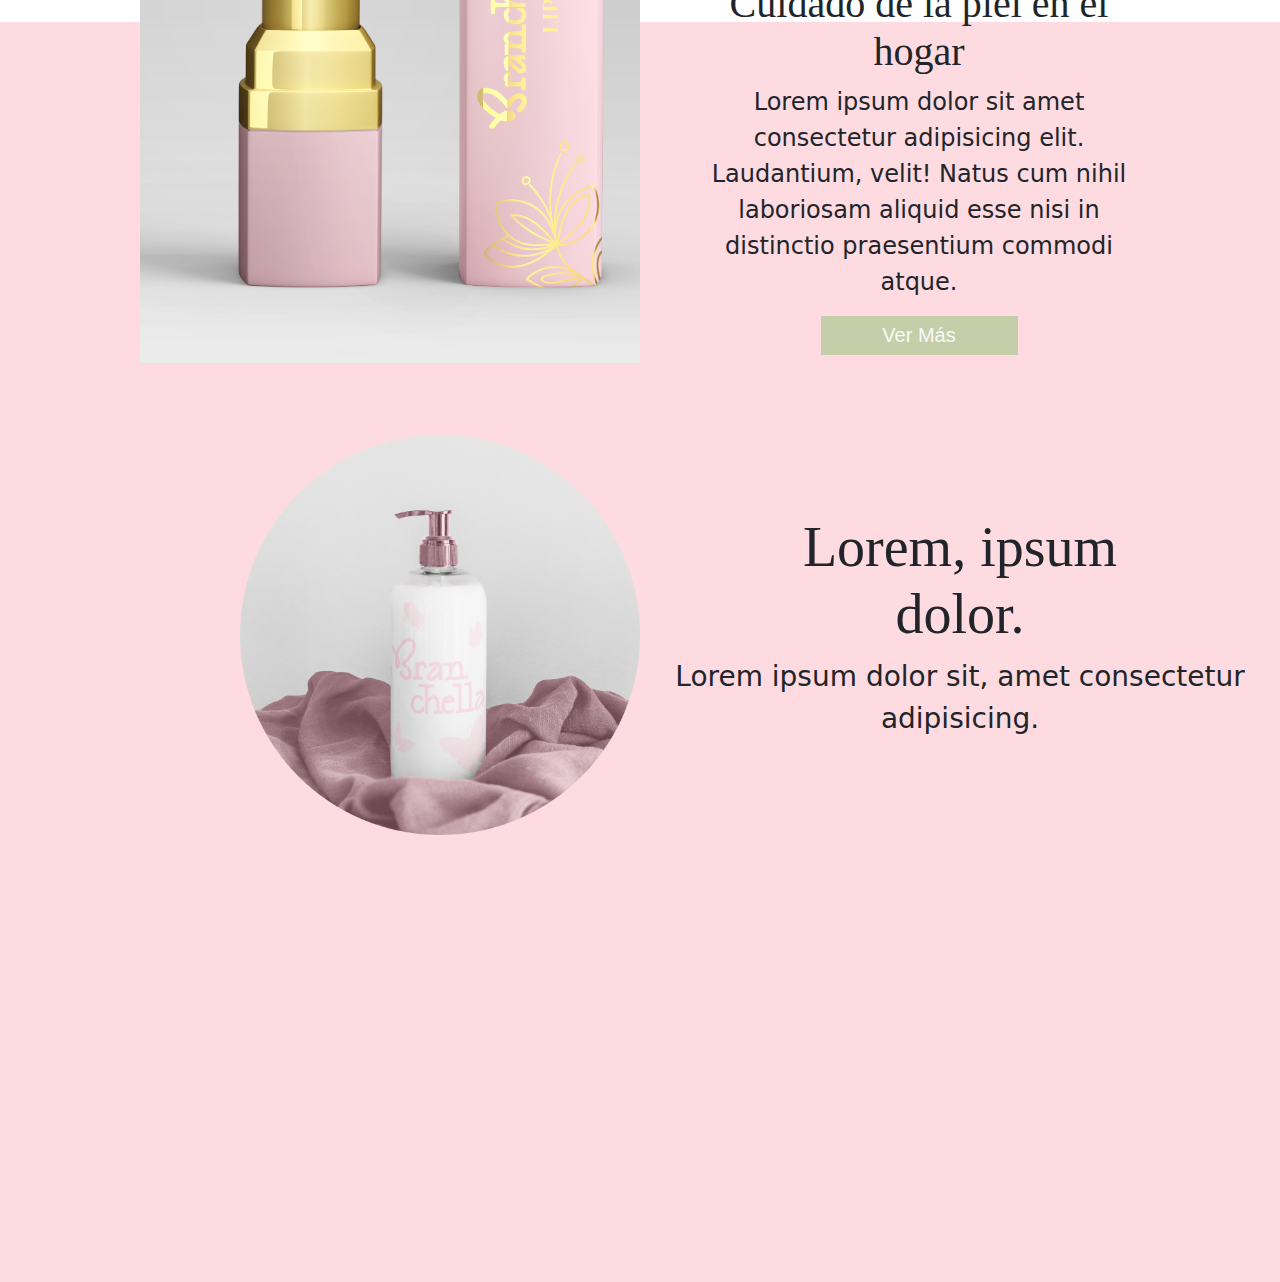
==== commit 700ec4d4: "rediseño" ====
--- a/index.html
+++ b/index.html
@@ -5,127 +5,137 @@
     <meta http-equiv="X-UA-Compatible" content="IE=edge">
     <meta name="viewport" content="width=device-width, initial-scale=1.0">
     <link rel="stylesheet" href="CSS/estilos.css">
+    <!-- <link rel="stylesheet" href="CSS/estilos-pt.css"> -->
     <link rel="stylesheet" href="CSS/bootstrap.min.css">
-    <link href="https://unpkg.com/aos@2.3.1/dist/aos.css" rel="stylesheet">
-
-    <title>Inicio</title>
+    <title>®Branchella</title>
 </head>
-<body style="font-family: 'Mustica Pro';">
-    <!-- HEADER -->
-    <header class="header">
-        <div class="capa"></div>
-        <div class="row">
-            <div class="col">
-                <img class="img-fluid" src="media/Logo Rosa.png" lazy="loading">
+<body>
+    <header class="bg-header">
+        <img class="circulo-unas" src="media/pexels-valeria-boltneva-939836.jpg">
+        <div class="circulo-cafe"></div>
+        <img class="circulo-centro-1 img-fluid" src="media/Letrero.png" >
+        <img class="circulo-centro-2 img-fluid" src="media/Section-1.png" >
+        <div class="circulo-rosa"></div>
+        <div class="row d-flex ">
+            <div class="col-8">
+                <h1 class="display-5 titulo ps-5 pt-4">Beauty & Hair Salon</h1>
+            </div>
+            <div class="col-4 logo-header pb-3" >
+                <span class="fs-2">Salón de Belleza</span>
+                <img class="img-fluid" src="media/Logo Rosa.png">
             </div>
         </div>
-        <div class="row padding pt-lg-1">
-            <div class="col text-white">
-                <span class="display-3 ">Beauty & Hair Salon</span>
-                <p class=" ps-lg-3">Lorem ipsum dolor sit amet consectetur adipisicing elit. Consequuntur, unde.</p>
+    </header>
+    
+    <!--SECTION 1 // CARDS-->
+    <div class="bg-section-1"></div>
+    <section class="container section-1 mt-5">
+        <div class="row justify-content-center " >
+            <!-- MANICURA -->
+            <div class="col-12 col-md-6 col-lg-3 pb-2 ps-3">
+                <div class="bg-light text-center rounded shadow p-lg-3 p-xxl-5">
+                    <img class="img-fluid" src="media/manicura.png" width="150px">
+                    <h4>Manicura </h4>
+                    <p class="lead text-black-50">Lorem ipsum dolor sit amet consectetur adipisicing elit. A quod impedit molestiae possimus ipsa.<br>
+                    </p>
+                    <a href="" class="lead fs- mt-5" style="color: #C6CDA9">  Ver más</a>
+                </div>
             </div>
-            <button class="btn btn-lg btn-primary"><a href="tienda.html">TIENDA</a></button>
+            <!-- MASAJE -->
+            <div class="col-12 col-md-6 col-lg-3 pb-2 ps-3">
+                <div class="bg-light text-center rounded shadow p-lg-3 p-xxl-5">
+                    <img class="img-fluid" src="media/Masaje.png" width="150px">
+                    <h4>Masaje </h4>
+                    <p class="lead text-black-50">Lorem ipsum dolor sit amet consectetur adipisicing elit. A quod impedit molestiae possimus ipsa.<br>
+                    </p>
+                    <a href="" class="lead fs- mt-5" style="color: #C6CDA9">  Ver más</a>
+                </div>
+            </div>  
+            <!-- FACIALES -->
+            <div class="col-12 col-md-6 col-lg-3 pb-2 ps-3">
+                <div class="bg-light text-center rounded shadow p-lg-3 p-xxl-5">
+                    <img class="img-fluid" src="media/Faciales.png" width="150px">
+                    <h4>Faciales </h4>
+                    <p class="lead text-black-50">Lorem ipsum dolor sit amet consectetur adipisicing elit. A quod impedit molestiae possimus ipsa.<br>
+                    </p>
+                    <a href="" class="lead fs- mt-5" style="color: #C6CDA9">  Ver más</a>
+                </div>
+            </div>
+            <!-- HIDROTERAPIA -->
+            <div class="col-12 col-md-6 col-lg-3 pb-2 ps-3">
+                <div class="bg-light text-center rounded shadow p-lg-3 p-xxl-5">
+                    <img class="img-fluid" src="media/hidroterapia.png" width="150px">
+                    <h4>Hidroterapia </h4>
+                    <p class="lead text-black-50">Lorem ipsum dolor sit amet consectetur adipisicing elit. A quod impedit molestiae possimus ipsa.<br>
+                    </p>
+                    <a href="" class="lead fs- mt-5" style="color: #C6CDA9">  Ver más</a>
+                </div>
+            </div>  
         </div>
-    </header>
+    </section>
 
-    <!-- SECTION-1 -->
-    <section class="section-1">
-       
-        <div class="row text-white text-shadow">
-            <div class="col-12 col-lg-6 text-center text-lg-start ">
-                <img class=" img-letrero shadow " src="media/Letrero.png"  data-aos="fade-down-right" >
+    <!-- SECTION 2 -->
+        <section>
+            <img src="media/BELLEZA-ADOLESCENTES-1.jpeg" class="circulo-section-2 mt-3">
+            <div class="col-12 col-md-6 col-lg-4 bg-white card-section-2  pt-3 pb-5 py-xxl-5">
+                <h4 class="display-3 titulo text-center text-dark ">¡Bienvenido!</h4>
+                <p class="lead text-dark px-5 pb-3">Lorem ipsum dolor sit amet consectetur adipisicing elit. Commodi suscipit expedita aliquam saepe maxime temporibus fugiat, deleniti modi dolor architecto culpa ab ad sapiente ipsam ipsum quia soluta magnam quibusdam?<br>
+                </p>
+            </div>  
+            <div class="circulo-rosa-section-2 mb-xxl-5"></div>
+        </section>
+
+
+    <!-- SECTION 3 -->
+    <section class="section-3">
+        <div class="container px-5">
+            <div class="row align-items-center">
+                <div class="col-6 mx-5 px-5">
+                    <h2 class="">Faciales</h2>
+                    <p class="fs-4">Lorem ipsum dolor sit amet consectetur adipisicing elit. Culpa reiciendis eum dolorem praesentium velit perferendis harum, accusantium, temporibus expedita eius similique. Unde expedita modi voluptatibus error eligendi ab nobis officiis.</p>
+                </div>
+                <div class="col">
+                    <img class="img-fluid img-section-3-1" src="media/img section 3-1.png">
+                </div>
             </div>
-            <div class="col-12 col-lg-6 pt-lg-5 ps-lg-5 d-none d-lg-block" >
-                <div class="cuadro-section-1"></div>
-                <p class="fs-3 text-center text-lg-start pt-lg-5">Lorem, ipsum</p>
-                <p class="display-2 text-center text-lg-start">Lorem, ipsum.</p>
-                <img class=" img-section-1 shadow" src="media/Section-1.jpeg"data-aos="zoom-in-down">
-            </div>
-            <div class="col-12 col-lg-6 pt-lg-5 ps-lg-5 d-block d-lg-none " style="margin-top: 400px;" >
-                <div class="cuadro-section-1"></div>
-                <p class="fs-3 text-center text-lg-start pt-lg-5">Lorem, ipsum</p>
-                <p class="display-2 text-center text-lg-start">Lorem, ipsum.</p>
-                <img class=" img-section-1 shadow" src="media/Section-1.jpeg "data-aos="zoom-in-down">
-            </div>
-        </div>
-        <div class="row">
-            <div class="col-12 col-lg-6 lh-base  px-4 mt-5 p-lg-5 my-lg-5 alineacion">
-                <h1 class="display-6 " style="color: #ce687c;">Perspiciatis possimus quas.</h1>
-                <p class="fs-3">Lorem ipsum dolor sit amet, consectetur adipisicing elit. Exercitationem dolorem aspernatur ipsum architecto repellendus dicta dolore.</p>
+            <div class="row align-items-center justify-content-end my-lg-5">
+                <div class="col">
+                    <img class="img-fluid img-section-3-2" src="media/img section 3-2.png">
+                </div>
+                <div class="col-6 mx-5 px-5">
+                    <h2 class="">Manicura</h2>
+                    <p class="fs-4">Lorem ipsum dolor sit amet consectetur adipisicing elit. Culpa reiciendis eum dolorem praesentium velit perferendis harum, accusantium, temporibus expedita eius similique. Unde expedita modi voluptatibus error eligendi ab nobis officiis.</p>
+                </div>
             </div>
         </div>
     </section>
 
-    <!-- SECTION-2 -->
-    <section class="section-2">
+    <!-- SECTION-4 -->
+    <div class="bg-section-4"></div>
+    <section class="section-4 container">
         <div class="row align-items-center">
-            <div class="col-12 col-lg-6 px-4 ps-lg-5">
-                <h1 class="display-2 py-3 pb-lg-5 text-center text-lg-start" style="color:#fd5586">Lorem, ipsum dolor.</h1>
-                <p class=" ">
-                    Lorem ipsum dolor sit amet consectetur adipisicing elit. Dolores hic adipisci placeat corrupti quibusdam nostrum dolorem esse consequatur, odit nam quam porro voluptatibus alias nemo aliquid repellendus, quasi totam commodi. Lorem ipsum dolor sit amet consectetur adipisicing elit. Placeat illum optio beatae perferendis, at sit voluptates earum.
-                </p>
-            </div>
-            <div class="col-12 col-lg-6">
-                <img class="img-fluid" src="media/Aside-section-2.png" data-aos="fade-zoom">
+            <div class="col-12 col-lg-6  text-end"><img class="img-fluid" src="media/Lipstick.png" width="500px" ></div>
+            <div class="col-12 col-lg-6 text-center px-5">
+                <img class="img-fluid" src="media/Crema 2.png" width="300px" >
+                <h1 class="titulo text-dark">Cuidado de la piel en el hogar</h1>
+                <p class="lead fs-4">Lorem ipsum dolor sit amet consectetur adipisicing elit. Laudantium, velit! Natus cum nihil laboriosam aliquid esse nisi in distinctio praesentium commodi atque.</p>
+                <a href="" class="boton-section-4 fs-5 link-light">Ver Más</a>
             </div>
         </div>
     </section>
 
-    <!-- SECTION-3 -->
-    <section class="section-3">
-        <div class="row">
-            <h1 class="display-1 p-5" style="color:#fd5586">Servicios</h1>
-        </div>
-        <div class="row">
-            <div class="col-12 col-lg-3"><img class="img-fluid" src="media/Peinados.jpg" width="100%" data-aos="fade-down"></div>
-            <div class="col-12 col-lg-3"><img class="img-fluid" src="media/Manicura.jpg" width="100%" data-aos="fade-up"></div>
-            <div class="col-12 col-lg-3"><img class="img-fluid" src="media/skin care.jpg" width="100%" data-aos="fade-down"></div>
-            <div class="col-12 col-lg-3"><img class="img-fluid" src="media/spa.jpg" width="100%" data-aos="fade-up"></div>
-        </div>
-    </section>
-    <!-- SECTION-4 -->
-    <section class="section-4 ">
-        <div class="cuadro-section-4"></div>
-        <div class="row ">
-            <div class="col-12 col-lg-6 text-center text-lg-start">
-                <img class=" img-fluid filter-shadow mt-5 " src="media/Section-4.png" width="90%" data-aos="fade-down-right">
-            </div>
-            <div class="col-12 col-lg-6 pt-5 px-3 mt-lg-5 px-lg-5 ">
-                <p class="display-5 text-lg-end"style="color:#fd5586">Lorem, ipsum.</p>
-                <p class="fs-section-4 text-lg-end ">Lorem, ipsum dolor sit amet consectetur adipisicing elit. Nemo odio voluptatum harum et nihil, dolorem placeat culpa corporis ducimus aspernatur laudantium non deserunt officiis.</p>
-                <div class="text-center">
-                    <img class=" img-fluid filter-shadow margen-section-4" src="media/Packaging.png" data-aos="fade-up-left">
-                </div>
-            </div>
-        </div>
-        <div class="row">
-            <div class="col-12 col-lg-6 lh-base px-3 px-lg-5 py- alineacion-section-4">
-                <h1 class="display-5" style="color:#fd5586">Perspiciatis possimus quas.</h1>
-                <p class="fs-2">Lorem ipsum dolor sit amet, consectetur adipisicing elit. Exercitationem dolorem aspernatur ipsum architecto repellendus dicta dolore.</p>
-            </div>
-        </div>
-    </section>
     <!-- SECTION-5 -->
-    <section class="section-5 ">
-        <div class="row">
-            <div class="col">
-                <h1 class="display-1 text-center my-5" >Lorem, ipsum.</h1>
-            </div>
-        </div>
-        <div class="row">
-            <img class="thumbnail" src="media/section-5.jpg" style="height: 50vh;object-fit: cover;" width="100%">
-        </div>
-        <div class="container">
-            <div class="row pt-5 pt-lg-0">
-                <p class="fs-1" >
-                    Lorem ipsum dolor sit amet consectetur adipisicing elit. Maiores sit, est fugit nihil consequuntur quod. Repellat, autem similique dicta quae sequi obcaecati illo eaque quibusdam unde eum ullam, fuga ipsa.
-                </p>
+    <section class="">
+        <div class="row align-items-center mt-5 pt-4">
+            <div class="col-12 col-lg-6 text-end"><img class="img-fluid" src="media/Crema.png" width="400px"></div>
+            <div class="col-12 col-lg-6 text-center">
+                <h1 class="display-4 titulo text-dark">Lorem, ipsum <br> dolor.</h1>
+                <p class="lead fs-3">Lorem ipsum dolor sit, amet consectetur adipisicing.</p>
             </div>
         </div>
     </section>
 
-    <!-- FOOTER -->
-    <footer class="footer">
+    <!-- <footer class="footer">
         <div class="container text-center">
             <div class="row">
                 <div class="col text-white text-shadow">
@@ -137,17 +147,9 @@
                 </div>
             </div>
         </div>
-    </footer>
+    </footer> -->
 
-<script src="JS/bootstrap.bundle.min.js"></script>
-<script src="https://cdn.jsdelivr.net/npm/simple-parallax-js@5.5.1/dist/simpleParallax.min.js"></script>
-<script>
-    var image = document.getElementsByClassName('thumbnail');
-    new simpleParallax(image);
-</script>
-<script src="https://unpkg.com/aos@2.3.1/dist/aos.js"></script>
-<script>
-    AOS.init();
-</script>
+
+    <script src="JS/bootstrap.bundle.min.js"></script>
 </body>
 </html>--- a/CSS/estilos.css
+++ b/CSS/estilos.css
@@ -1,224 +1,163 @@
-@font-face {
-    font-family: "Mustica Pro";
-    src: url("../media/MusticaproSemibold-2OG5o.otf");
-}
+@import url(../media/Bodoni-72-Bold.ttf);
+@import url(../media/Bodoni-72-Book.ttf);
+
 body{
-    font-family: "Mustica Pro";
+    font-family: Arial, Helvetica, sans-serif;
 }
 
-.text-shadow{
-    text-shadow: 0px 2px 8px rgb(0 0 0 / 23%);
-}
-
-
 /* HEADER */
-.header{
+.bg-header{
     position: relative;
-    background-image: url(../media/Header.jpeg);
-    background-size: cover;
-    background-position-y: 50% ;
     height: 100vh;
 }
-.header img{
-    width: 20%;
-    margin: 13% 0 0 15%;
-    filter: drop-shadow(5px 5px 5px rgba(34, 34, 34, 0.672));
+.circulo-centro-1{
+    position: absolute;
+    width: 40%;
+    left: 40%;
+    top: 4%;
 }
-.capa{
+.circulo-centro-2{
     position: absolute;
-    width: 100%;
-    height: 100%;
-    top: 0;
-    left: 0;
-    background-color: #fd5586;
-    opacity: .15;
+    width: 27%;
+    left: 28%;
+    top: 43%;
 }
-.padding{
-    padding: 0 17%;
-    filter: drop-shadow(5px 5px 5px rgb(0, 0, 0));
+.circulo-unas{
+    position: absolute;
+    border-radius: 15rem;
+    width: 18%;
+    height: 32vh;
+    object-fit: cover;
+    left: 10%;
+    top: 17%;
 }
-.padding p{
-    font-size: x-large;
+.circulo-cafe{
+    position: absolute;
+    border-radius: 15rem;
+    width: 11%;
+    height: 20vh;
+    background-color: #C6CDA9;
+    left: 6%;
+    top: 70%;
 }
-
+.circulo-rosa{
+    position: absolute;
+    border-radius: 15rem;
+    width: 15%;
+    height: 27vh;
+    background-color: #FEDAE1;
+    left: 83%;
+    top: 5%;
+}
+.logo-header{
+    font-weight: 100;
+    text-align: center;
+    color: #FD5586;
+    position: absolute;
+    bottom: 0;
+    right: 0;
+}
+.logo-header img{
+    width: 250px;
+    filter: drop-shadow(3px 3px 3px rgba(0, 0, 0, 0.442));
+}
+.titulo{
+    font-family: Bodoni-72-Bold;
+    color: #C6CDA9;
+}
 /* SECTION-1 */
 .section-1{
     position: relative;
-    height: 135vh;
-    background-color: #fedae1;
     z-index: 1;
 }
-.cuadro-section-1{
+.bg-section-1{
     position: absolute;
-    width: 65%;
-    height: 70%;
-    top: 5%;
-    right: 0%;
-    background-color: #fd5586;
-    z-index: -1;
-}
-.img-letrero{
-    width: 95%;
-    /* height: 65%; */
-    margin-top: 12%;
-    object-fit: cover;
-}
-.img-section-1{
-    position: absolute;
-    width: 30%;
-    height: 68%;
-    object-fit: cover;
-}
-.alineacion{
-    position: absolute;
-    bottom: 0;
+    width: 100%;
+    height: 80vh;
+    background-color: #C6CDA9;
+    top: 135%;
+    z-index: -10;
 }
 
 /* SECTION-2 */
-.section-2{
+.circulo-section-2{
+    position: absolute;
+    border-radius: 50rem;
+    width: 48%;
+    height: 83vh;
+    left: 40%;
+    object-fit: cover;
+    /* top: 10%; */
+}
+.card-section-2{
+    position: absolute;
+    left: 17%;
+    /* bottom: 50%; */
+    margin-top: 16%;
+}
+.circulo-rosa-section-2{
+    position: absolute;
+    border-radius: 15rem;
+    width: 16%;
+    height: 29vh;
+    background-color: #FEDAE1;
+    left: 10%;
+    margin-top: 35%;
+    z-index: -1;
+}
+/* SECTION 3 */
+.section-3{
     position: relative;
-    background-color: #fff;
+    margin-top: 55%;
+}
+.section-3 h2{
+    font-size: xx-large;
+}
+.section-3 p{
+    font-size: x-large;
+}
+.img-section-3-1{
+    position: absolute;
+    width: 17%;
+    left: 75%;
+    bottom: 60%;
+    object-fit: cover;
+}
+.img-section-3-2{
+    position: absolute;
+    width: 17%;
+    left: 5%;
+    bottom: 1%;
+    object-fit: cover;
+}
+/* SECTION-4 */
+.bg-section-4{
+    position: absolute;
+    width: 100%;
+    height: 140vh;
+    background-color: #FEDAE1;
+    top: 358%;
+    z-index: -10;
+}
+.section-4{
+    position: relative;
     z-index: 1;
 }
-.section-2 p{
-    line-height: 4.5rem;
-    font-size: 2.3rem;
-}
-
-/* SECTION-3 */
-.section-3{
-    background-color: #fedae1;
-}
-/* SECTION-4 */
-.section-4{
-    position: relative;
-    height: 135vh;
-    z-index: 1;
-}
-.cuadro-section-4{
-    position: absolute;
-    width: 36%;
-    height: 70%;
-    top: 5%;
-    right: 0%;
-    background-color: #fedae1;
-    z-index: -1;
-}
-.filter-shadow{
-    filter: drop-shadow(0px 5px 5px rgba(34, 34, 34, 0.527));
-}
-.fs-section-4{
-    font-size: 2.2rem;
-}
-.margen-section-4{
-    margin: 13rem 9rem 0 0;
-    width: 70%;
-}
-.alineacion-section-4{
-    position: absolute;
-    bottom: 0;
-}
-/* SECTION-5 */
-.section-5{
-    color:#fd5586;
-    margin: 5rem 0;
-}
-/* FOOTER */
-.footer{
-    background-color: #fd5586;
-}
-@media (max-width:600px){
-    /* HEADER */
-    .header{
-        position: relative;
-        background-image: url(../media/Header.jpeg);
-        background-size: cover;
-        background-position: center center ;
-        height: 100vh;
-    }
-    .header img{
-        width: 60%;
-        margin: 74% 0 0 3%;
-        filter: drop-shadow(5px 5px 5px rgba(34, 34, 34, 0.672));
-    }
-    .capa{
-        position: absolute;
-        width: 100%;
-        height: 100%;
-        top: 0;
-        left: 0;
-        background-color: #fd5586;
-        opacity: .15;
-    }
-    .padding{
-        padding: 0 5%;
-        filter: drop-shadow(5px 5px 5px rgb(0, 0, 0));
-    }
-    .padding p{
-        font-size:medium;
-    }
-    /* SECTION-1 */
-    .section-1{
-        position: relative;
-        height: 160vh;
-        background-color: #fedae1;
-        z-index: 1;
-    }
-    .cuadro-section-1{
-        position: absolute;
-        width: 100%;
-        height: 33%;
-        top: 52%;
-        right: 0%;
-        background-color: #fd5586;
-        z-index: -1;
-    }
-    .img-letrero{
-        width: 88%;
-        height: 100%;
-        object-fit: cover;
-    }
-    .img-section-1{
-        position: absolute;
-        width: 88%;
-        height: 33%;
-        margin: 0 22px;
-        object-fit: cover;
-    }
-    .alineacion{
-        bottom: 48%;
-    }
-    /* SECTION-2 */
-    .section-2 p{
-        line-height: normal;
-        font-size: 1.5rem;
-    }
-    /* SECTION-4 */
-    .section-4{
-        position: relative;
-        height: 180vh;
-        z-index: 1;
-    }
-    .cuadro-section-4{
-        position: absolute;
-        width: 80%;
-        height: 40%;
-        top: 51%;
-        right: 0%;
-        background-color: #fedae1;
-        z-index: -1;
-    }
-    .filter-shadow{
-        filter: drop-shadow(0px 5px 5px rgba(34, 34, 34, 0.527));
-    }
-    .margen-section-4{
-        margin: 112% 0 0 0;
-        width: 100%;
-    }
-    .fs-section-4{
-        font-size: 1.4rem;
-    }
-    .alineacion-section-4{
-        bottom: 28%;
-    }
-}
+.boton-section-4 {
+    -webkit-border-radius: 0;
+    -moz-border-radius: 0;
+    border-radius: 0;
+    /* height: 19px; */
+    line-height: 19px;
+    color: #FFFFFF;
+    font-family: Arial;
+    width: 197px;
+    font-size: 29px;
+    font-weight: 100;
+    padding: 10px;
+    background-color: #C6CDA9;
+    text-decoration: none;
+    display: inline-block;
+    cursor: pointer;
+    text-align: center;
+ }--- a/CSS/estilos-pt.css
+++ b/CSS/estilos-pt.css
@@ -0,0 +1,225 @@
+@font-face {
+    font-family: "Mustica Pro";
+    src: url("../media/MusticaproSemibold-2OG5o.otf");
+}
+body{
+    font-family: "Mustica Pro";
+    
+}
+
+.text-shadow{
+    text-shadow: 0px 2px 8px rgb(0 0 0 / 23%);
+}
+
+
+/* HEADER */
+.header{
+    position: relative;
+    background-image: url(../media/Header.jpeg);
+    background-size: cover;
+    background-position-y: 50% ;
+    height: 100vh;
+}
+.header img{
+    width: 20%;
+    margin: 13% 0 0 15%;
+    filter: drop-shadow(5px 5px 5px rgba(34, 34, 34, 0.672));
+}
+.capa{
+    position: absolute;
+    width: 100%;
+    height: 100%;
+    top: 0;
+    left: 0;
+    background-color: #fd5586;
+    opacity: .15;
+}
+.padding{
+    padding: 0 17%;
+    filter: drop-shadow(5px 5px 5px rgb(0, 0, 0));
+}
+.padding p{
+    font-size: x-large;
+}
+
+/* SECTION-1 */
+.section-1{
+    position: relative;
+    height: 135vh;
+    background-color: #fedae1;
+    z-index: 1;
+}
+.cuadro-section-1{
+    position: absolute;
+    width: 65%;
+    height: 70%;
+    top: 5%;
+    right: 0%;
+    background-color: #fd5586;
+    z-index: -1;
+}
+.img-letrero{
+    width: 95%;
+    /* height: 65%; */
+    margin-top: 12%;
+    object-fit: cover;
+}
+.img-section-1{
+    position: absolute;
+    width: 30%;
+    height: 68%;
+    object-fit: cover;
+}
+.alineacion{
+    position: absolute;
+    bottom: 0;
+}
+
+/* SECTION-2 */
+.section-2{
+    position: relative;
+    background-color: #fff;
+    z-index: 1;
+}
+.section-2 p{
+    line-height: 4.5rem;
+    font-size: 2.3rem;
+}
+
+/* SECTION-3 */
+.section-3{
+    background-color: #fedae1;
+}
+/* SECTION-4 */
+.section-4{
+    position: relative;
+    height: 135vh;
+    z-index: 1;
+}
+.cuadro-section-4{
+    position: absolute;
+    width: 36%;
+    height: 70%;
+    top: 5%;
+    right: 0%;
+    background-color: #fedae1;
+    z-index: -1;
+}
+.filter-shadow{
+    filter: drop-shadow(0px 5px 5px rgba(34, 34, 34, 0.527));
+}
+.fs-section-4{
+    font-size: 2.2rem;
+}
+.margen-section-4{
+    margin: 13rem 9rem 0 0;
+    width: 70%;
+}
+.alineacion-section-4{
+    position: absolute;
+    bottom: 0;
+}
+/* SECTION-5 */
+.section-5{
+    color:#fd5586;
+    margin: 5rem 0;
+}
+/* FOOTER */
+.footer{
+    background-color: #fd5586;
+}
+@media (max-width:600px){
+    /* HEADER */
+    .header{
+        position: relative;
+        background-image: url(../media/Header.jpeg);
+        background-size: cover;
+        background-position: center center ;
+        height: 100vh;
+    }
+    .header img{
+        width: 60%;
+        margin: 74% 0 0 3%;
+        filter: drop-shadow(5px 5px 5px rgba(34, 34, 34, 0.672));
+    }
+    .capa{
+        position: absolute;
+        width: 100%;
+        height: 100%;
+        top: 0;
+        left: 0;
+        background-color: #fd5586;
+        opacity: .15;
+    }
+    .padding{
+        padding: 0 5%;
+        filter: drop-shadow(5px 5px 5px rgb(0, 0, 0));
+    }
+    .padding p{
+        font-size:medium;
+    }
+    /* SECTION-1 */
+    .section-1{
+        position: relative;
+        height: 160vh;
+        background-color: #fedae1;
+        z-index: 1;
+    }
+    .cuadro-section-1{
+        position: absolute;
+        width: 100%;
+        height: 33%;
+        top: 52%;
+        right: 0%;
+        background-color: #fd5586;
+        z-index: -1;
+    }
+    .img-letrero{
+        width: 88%;
+        height: 100%;
+        object-fit: cover;
+    }
+    .img-section-1{
+        position: absolute;
+        width: 88%;
+        height: 33%;
+        margin: 0 22px;
+        object-fit: cover;
+    }
+    .alineacion{
+        bottom: 48%;
+    }
+    /* SECTION-2 */
+    .section-2 p{
+        line-height: normal;
+        font-size: 1.5rem;
+    }
+    /* SECTION-4 */
+    .section-4{
+        position: relative;
+        height: 180vh;
+        z-index: 1;
+    }
+    .cuadro-section-4{
+        position: absolute;
+        width: 80%;
+        height: 40%;
+        top: 51%;
+        right: 0%;
+        background-color: #fedae1;
+        z-index: -1;
+    }
+    .filter-shadow{
+        filter: drop-shadow(0px 5px 5px rgba(34, 34, 34, 0.527));
+    }
+    .margen-section-4{
+        margin: 112% 0 0 0;
+        width: 100%;
+    }
+    .fs-section-4{
+        font-size: 1.4rem;
+    }
+    .alineacion-section-4{
+        bottom: 28%;
+    }
+}
